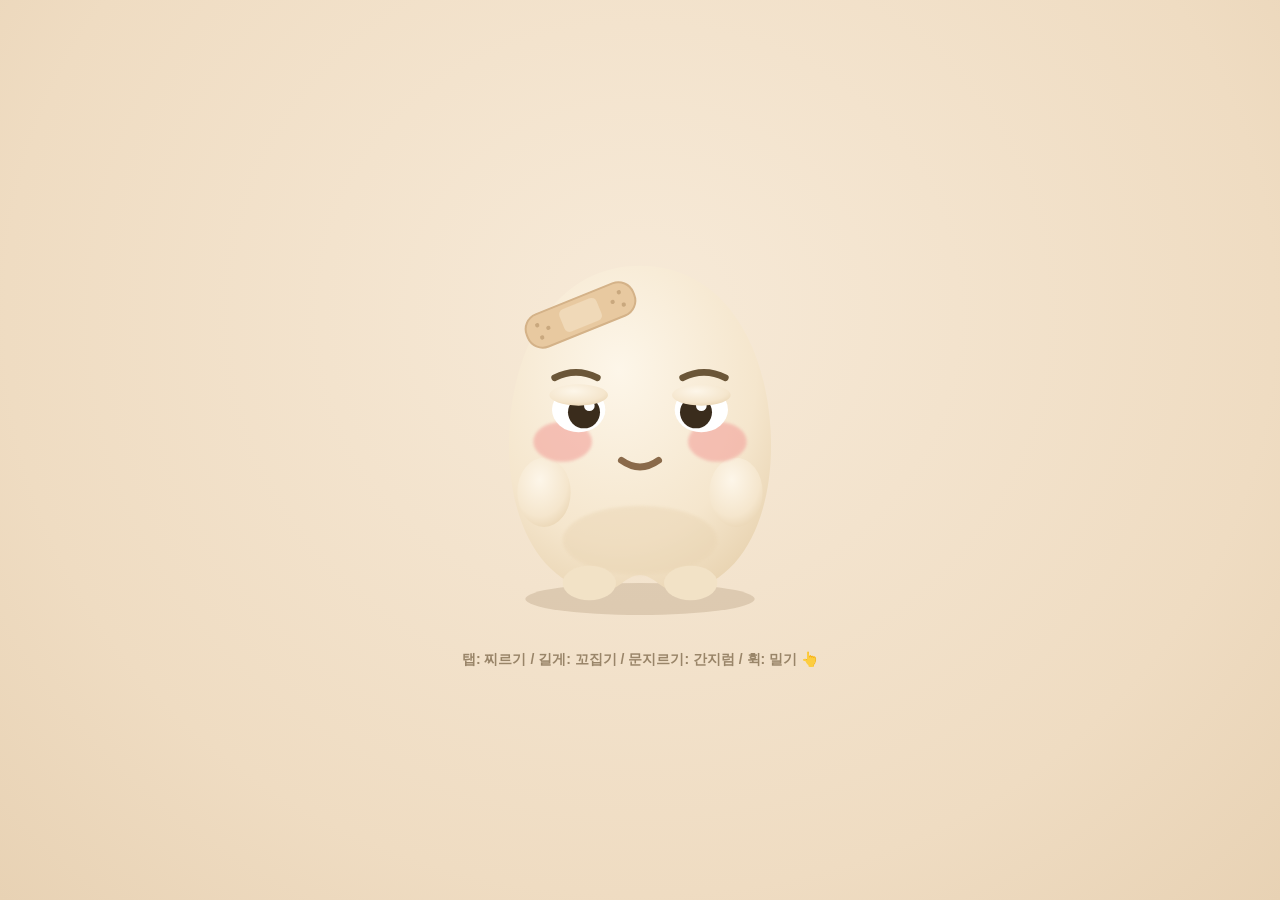
==== index.html @ 225d671f "Refactor prototype into data-driven app structure" ====
<!DOCTYPE html>
<html lang="ko">
<head>
<meta charset="UTF-8">
<meta name="viewport" content="width=device-width, initial-scale=1.0, user-scalable=no">
<title></title>
<link rel="manifest" href="manifest.json">
<link rel="stylesheet" href="css/main.css">
</head>
<body>
<div id="stage">
  <div id="speech"></div>
  <svg id="character" viewBox="0 0 300 300">
    <defs>
      <radialGradient id="fur" cx="42%" cy="32%" r="75%">
        <stop offset="0%" stop-color="#fdf6e9"/>
        <stop offset="70%" stop-color="#f5e6cd"/>
        <stop offset="100%" stop-color="#e9d4b2"/>
      </radialGradient>
      <radialGradient id="furBack" cx="50%" cy="35%" r="75%">
        <stop offset="0%" stop-color="#f8eeda"/>
        <stop offset="100%" stop-color="#e6d0ae"/>
      </radialGradient>
      <filter id="soft" x="-20%" y="-20%" width="140%" height="140%">
        <feGaussianBlur stdDeviation="1.2"/>
      </filter>
    </defs>

    <!-- 그림자 -->
    <ellipse cx="150" cy="276" rx="86" ry="12" fill="rgba(120,90,50,.18)"/>

    <!-- ===== 정면 ===== -->
    <g id="front">
      <!-- 몸 (계란형 + 처진 뱃살 라인) -->
      <path id="body" d="M150 26
        C 92 26, 56 78, 52 150
        C 49 208, 70 262, 116 270
        C 132 274, 138 258, 150 258
        C 162 258, 168 274, 184 270
        C 230 262, 251 208, 248 150
        C 244 78, 208 26, 150 26 Z" fill="url(#fur)"/>
      <!-- 뱃살 음영 -->
      <ellipse id="belly" cx="150" cy="232" rx="58" ry="26" fill="#e9d4b2" opacity=".45" filter="url(#soft)"/>

      <!-- 팔 (점 같은 뭉툭) -->
      <ellipse id="armL" cx="78"  cy="196" rx="20" ry="26" fill="url(#fur)"/>
      <ellipse id="armR" cx="222" cy="196" rx="20" ry="26" fill="url(#fur)"/>
      <!-- 발 -->
      <ellipse id="footL" cx="112" cy="264" rx="20" ry="13" fill="#f2e2c6"/>
      <ellipse id="footR" cx="188" cy="264" rx="20" ry="13" fill="#f2e2c6"/>

      <!-- 볼터치 -->
      <ellipse id="blushL" cx="92"  cy="158" r="0" rx="22" ry="15" fill="#f3a8a0" opacity=".65" filter="url(#soft)"/>
      <ellipse id="blushR" cx="208" cy="158" rx="22" ry="15" fill="#f3a8a0" opacity=".65" filter="url(#soft)"/>

      <!-- 눈썹 -->
      <path id="browL" d="M86 110 Q102 102 118 110" stroke="#6b5638" stroke-width="5" stroke-linecap="round" fill="none"/>
      <path id="browR" d="M182 110 Q198 102 214 110" stroke="#6b5638" stroke-width="5" stroke-linecap="round" fill="none"/>

      <!-- 눈 -->
      <g id="eyeLg">
        <ellipse id="eyeWL" cx="104" cy="134" rx="20" ry="17" fill="#fff"/>
        <circle  id="eyeL"  cx="108" cy="136" r="12" fill="#3a2c1c"/>
        <circle cx="112" cy="131" r="4" fill="#fff"/>
        <ellipse id="lidL" cx="104" cy="123" rx="22" ry="8" fill="url(#fur)"/>
        <ellipse id="tearL" cx="92" cy="148" rx="0" ry="0" fill="#bfe6f7" opacity=".9"/>
      </g>
      <g id="eyeRg">
        <ellipse id="eyeWR" cx="196" cy="134" rx="20" ry="17" fill="#fff"/>
        <circle  id="eyeR"  cx="192" cy="136" r="12" fill="#3a2c1c"/>
        <circle cx="196" cy="131" r="4" fill="#fff"/>
        <ellipse id="lidR" cx="196" cy="123" rx="22" ry="8" fill="url(#fur)"/>
        <ellipse id="tearR" cx="208" cy="148" rx="0" ry="0" fill="#bfe6f7" opacity=".9"/>
      </g>

      <!-- 입 (씨익) -->
      <path id="mouth" d="M136 172 Q150 182 164 172" stroke="#8a6a4a" stroke-width="5" stroke-linecap="round" fill="none"/>

      <!-- 분노 김 -->
      <g id="steam" opacity="0">
        <path d="M62 52 q-8 -10 0 -20 q8 -10 0 -18" stroke="#c9b59a" stroke-width="5" fill="none" stroke-linecap="round"/>
        <path d="M238 52 q8 -10 0 -20 q-8 -10 0 -18" stroke="#c9b59a" stroke-width="5" fill="none" stroke-linecap="round"/>
      </g>
    </g>

    <!-- ===== 등 (삐짐) ===== -->
    <g id="back" opacity="0">
      <path d="M150 26
        C 92 26, 56 78, 52 150
        C 49 208, 70 262, 116 270
        C 132 274, 138 258, 150 258
        C 162 258, 168 274, 184 270
        C 230 262, 251 208, 248 150
        C 244 78, 208 26, 150 26 Z" fill="url(#furBack)"/>
      <path d="M150 150 C 146 196, 146 226, 150 252" stroke="#dcc49e" stroke-width="4" fill="none" stroke-linecap="round" opacity=".7"/>
      <ellipse cx="112" cy="264" rx="20" ry="13" fill="#f2e2c6"/>
      <ellipse cx="188" cy="264" rx="20" ry="13" fill="#f2e2c6"/>
    </g>

    <!-- 반창고 (시그니처, 모든 상태 공통: 마지막에 그려 최상위) -->
    <g id="bandaid" transform="rotate(-22 105 62)">
      <rect x="62" y="50" width="86" height="26" rx="12" fill="#e8c9a0" stroke="#d4b288" stroke-width="1.5"/>
      <rect x="90" y="54" width="30" height="18" rx="4" fill="#f0d9b8"/>
      <g fill="#c9a87e">
        <circle cx="72" cy="58" r="1.6"/><circle cx="79" cy="63" r="1.6"/><circle cx="72" cy="68" r="1.6"/>
        <circle cx="138" cy="58" r="1.6"/><circle cx="131" cy="63" r="1.6"/><circle cx="138" cy="68" r="1.6"/>
      </g>
    </g>

    <!-- 하트 (화해/애교) -->
    <g id="hearts" opacity="0" fill="#f08a8a">
      <path d="M58 90 c-5-8-18-4-16 5 c1 6 10 11 16 15 c6-4 15-9 16-15 c2-9-11-13-16-5z"/>
      <path d="M242 78 c-4-7-15-3-13 4 c1 5 8 9 13 12 c5-3 12-7 13-12 c2-7-9-11-13-4z"/>
    </g>
  </svg>
</div>
<div id="hint">탭: 찌르기 / 길게: 꼬집기 / 문지르기: 간지럼 / 휙: 밀기 👆</div>

<script src="js/config.js"></script>
<script src="js/audio.js"></script>
<script src="js/character.js"></script>
<script src="js/statemachine.js"></script>
<script src="js/reactions.js"></script>
<script src="js/main.js"></script>
</body>
</html>
---- css/main.css ----
* { margin:0; padding:0; box-sizing:border-box; -webkit-tap-highlight-color:transparent; }
  html,body { height:100%; overflow:hidden; touch-action:manipulation; }
  body {
    background: radial-gradient(ellipse at 50% 35%, #f7ead8 0%, #efdcc2 70%, #e8d2b4 100%);
    font-family: -apple-system, 'Apple SD Gothic Neo', sans-serif;
    display:flex; flex-direction:column; align-items:center; justify-content:center;
    user-select:none; -webkit-user-select:none;
  }
  #stage { position:relative; width:min(88vw, 400px); touch-action:none; }
  #character { width:100%; cursor:pointer; transform-origin:50% 90%; touch-action:none; }
  #character.squash { animation: squash .45s; }
  #character.shake  { animation: shake .4s; }
  #character.jump   { animation: jump .55s; }
  #character.wobble { animation: wobble 1.5s; }
  #character.tremble { animation: tremble .12s infinite; }
  @keyframes tremble { 0%,100%{transform:translateX(0) rotate(0)} 50%{transform:translateX(3px) rotate(.6deg)} }
  @keyframes squash { 0%{transform:scale(1,1)} 35%{transform:scale(1.25,.72)} 70%{transform:scale(.92,1.1)} 100%{transform:scale(1,1)} }
  @keyframes shake  { 0%,100%{transform:rotate(0)} 25%{transform:rotate(-4deg)} 75%{transform:rotate(4deg)} }
  @keyframes jump   { 0%,100%{transform:translateY(0) scale(1,1)} 30%{transform:translateY(-30px) scale(.94,1.1)} 65%{transform:translateY(0) scale(1.15,.85)} }
  @keyframes wobble { 0%,100%{transform:rotate(0)} 20%{transform:rotate(-6deg)} 40%{transform:rotate(5deg)} 60%{transform:rotate(-3deg)} 80%{transform:rotate(2deg)} }
  #speech {
    position:absolute; top:-14px; left:50%; transform:translateX(-50%);
    background:#fffdf8; border:3px solid #4a3a2a; border-radius:18px;
    padding:8px 16px; font-size:19px; font-weight:800; color:#4a3a2a;
    opacity:0; transition:opacity .15s; white-space:nowrap; pointer-events:none; z-index:5;
  }
  #speech::after {
    content:''; position:absolute; bottom:-12px; left:50%; transform:translateX(-50%);
    border:8px solid transparent; border-top:10px solid #4a3a2a;
  }
  #hint { margin-top:16px; color:#8a7558; font-size:14px; font-weight:600; opacity:.85; }
  .fluff { position:absolute; pointer-events:none; font-size:16px; will-change:transform,opacity; z-index:4; }
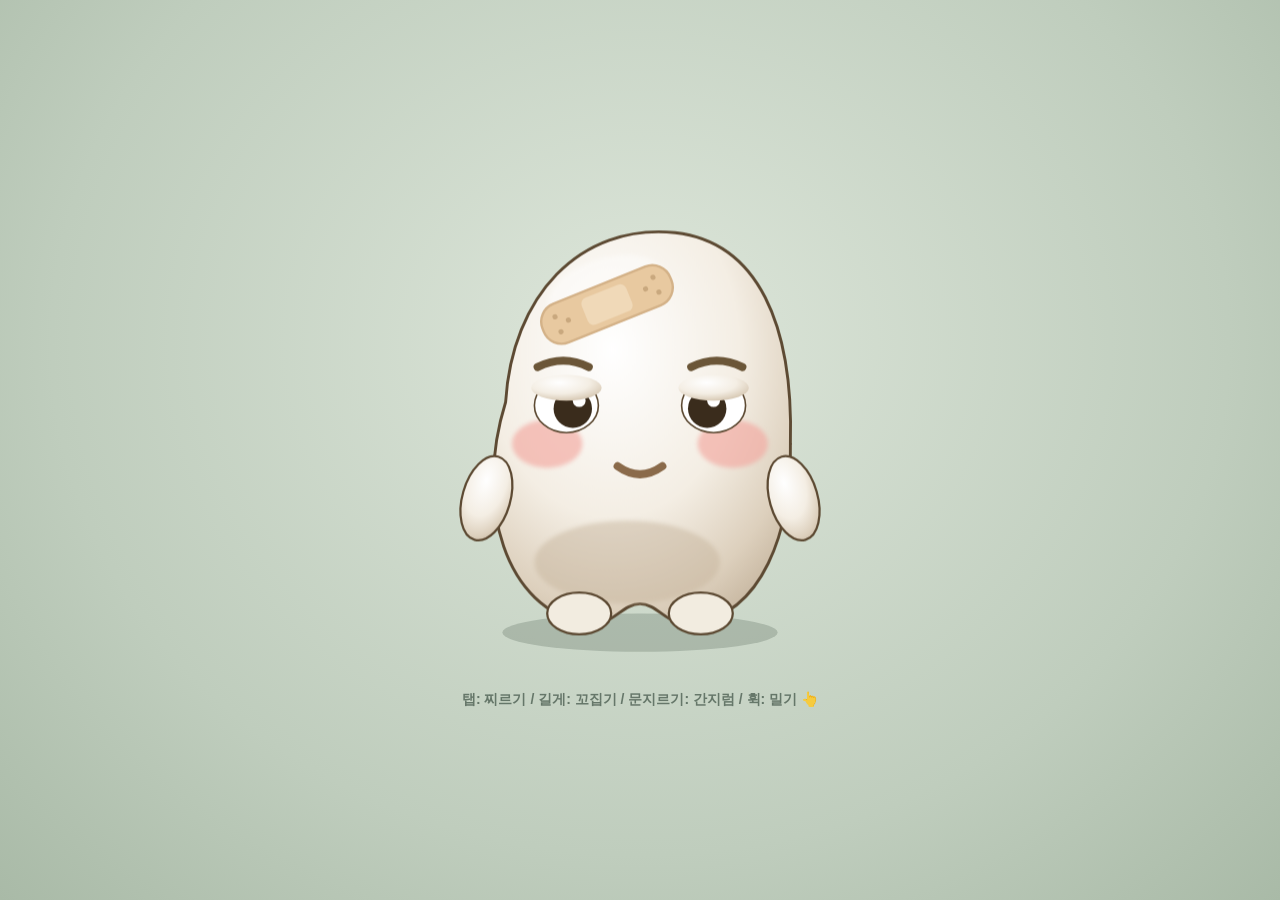
==== commit d0b2ef1a: "Sync implementation with prototype" ====
--- a/index.html
+++ b/index.html
@@ -8,46 +8,53 @@
 <link rel="stylesheet" href="css/main.css">
 </head>
 <body>
+
 <div id="stage">
   <div id="speech"></div>
   <svg id="character" viewBox="0 0 300 300">
     <defs>
-      <radialGradient id="fur" cx="42%" cy="32%" r="75%">
-        <stop offset="0%" stop-color="#fdf6e9"/>
-        <stop offset="70%" stop-color="#f5e6cd"/>
-        <stop offset="100%" stop-color="#e9d4b2"/>
+      <radialGradient id="fur" cx="40%" cy="30%" r="78%">
+        <stop offset="0%" stop-color="#ffffff"/>
+        <stop offset="55%" stop-color="#f4eee4"/>
+        <stop offset="85%" stop-color="#ddd0bd"/>
+        <stop offset="100%" stop-color="#c9b9a3"/>
       </radialGradient>
-      <radialGradient id="furBack" cx="50%" cy="35%" r="75%">
-        <stop offset="0%" stop-color="#f8eeda"/>
-        <stop offset="100%" stop-color="#e6d0ae"/>
+      <radialGradient id="furBack" cx="48%" cy="32%" r="78%">
+        <stop offset="0%" stop-color="#fbf7ef"/>
+        <stop offset="70%" stop-color="#eae0d0"/>
+        <stop offset="100%" stop-color="#cbbba5"/>
       </radialGradient>
       <filter id="soft" x="-20%" y="-20%" width="140%" height="140%">
         <feGaussianBlur stdDeviation="1.2"/>
       </filter>
     </defs>
 
-    <!-- 그림자 -->
-    <ellipse cx="150" cy="276" rx="86" ry="12" fill="rgba(120,90,50,.18)"/>
+    <!-- 그림자 (지면 고정 레이어 — 회전 안 함) -->
+    <ellipse id="shadow" cx="150" cy="276" rx="86" ry="12" fill="rgba(55,75,60,.22)"/>
+
+    <!-- 몸 리그 (모든 모션은 이 그룹에만) -->
+    <g id="rig">
 
     <!-- ===== 정면 ===== -->
     <g id="front">
       <!-- 몸 (계란형 + 처진 뱃살 라인) -->
-      <path id="body" d="M150 26
-        C 92 26, 56 78, 52 150
-        C 49 208, 70 262, 116 270
+      <path id="body" d="M172 26
+        C 112 20, 70 66, 66 132
+        C 46 196, 66 262, 116 270
         C 132 274, 138 258, 150 258
         C 162 258, 168 274, 184 270
-        C 230 262, 251 208, 248 150
-        C 244 78, 208 26, 150 26 Z" fill="url(#fur)"/>
+        C 226 264, 245 214, 244 158
+        C 246 84, 224 32, 172 26 Z" fill="url(#fur)" stroke="#5d4a33" stroke-width="1.8" stroke-linejoin="round"/>
+      <ellipse cx="132" cy="68" rx="38" ry="21" fill="#ffffff" opacity=".4" filter="url(#soft)" transform="rotate(-16 112 74)"/>
       <!-- 뱃살 음영 -->
-      <ellipse id="belly" cx="150" cy="232" rx="58" ry="26" fill="#e9d4b2" opacity=".45" filter="url(#soft)"/>
+      <ellipse id="bellyShade" cx="142" cy="232" rx="58" ry="26" fill="#c4b29a" opacity=".55" filter="url(#soft)"/>
 
-      <!-- 팔 (점 같은 뭉툭) -->
-      <ellipse id="armL" cx="78"  cy="196" rx="20" ry="26" fill="url(#fur)"/>
-      <ellipse id="armR" cx="222" cy="196" rx="20" ry="26" fill="url(#fur)"/>
+      <!-- 팔 (옆구리에서 삐져나온 뭉툭) -->
+      <ellipse id="armL" cx="54"  cy="192" rx="15" ry="27" fill="url(#fur)" stroke="#5d4a33" stroke-width="1.4" transform="rotate(16 54 192)"/>
+      <ellipse id="armR" cx="246" cy="192" rx="15" ry="27" fill="url(#fur)" stroke="#5d4a33" stroke-width="1.4" transform="rotate(-16 246 192)"/>
       <!-- 발 -->
-      <ellipse id="footL" cx="112" cy="264" rx="20" ry="13" fill="#f2e2c6"/>
-      <ellipse id="footR" cx="188" cy="264" rx="20" ry="13" fill="#f2e2c6"/>
+      <ellipse id="footL" cx="112" cy="264" rx="20" ry="13" fill="#f2ece0" stroke="#5d4a33" stroke-width="1.4"/>
+      <ellipse id="footR" cx="188" cy="264" rx="20" ry="13" fill="#f2ece0" stroke="#5d4a33" stroke-width="1.4"/>
 
       <!-- 볼터치 -->
       <ellipse id="blushL" cx="92"  cy="158" r="0" rx="22" ry="15" fill="#f3a8a0" opacity=".65" filter="url(#soft)"/>
@@ -59,14 +66,14 @@
 
       <!-- 눈 -->
       <g id="eyeLg">
-        <ellipse id="eyeWL" cx="104" cy="134" rx="20" ry="17" fill="#fff"/>
+        <ellipse id="eyeWL" cx="104" cy="134" rx="20" ry="17" fill="#fff" stroke="#5d4a33" stroke-width="1"/>
         <circle  id="eyeL"  cx="108" cy="136" r="12" fill="#3a2c1c"/>
         <circle cx="112" cy="131" r="4" fill="#fff"/>
         <ellipse id="lidL" cx="104" cy="123" rx="22" ry="8" fill="url(#fur)"/>
         <ellipse id="tearL" cx="92" cy="148" rx="0" ry="0" fill="#bfe6f7" opacity=".9"/>
       </g>
       <g id="eyeRg">
-        <ellipse id="eyeWR" cx="196" cy="134" rx="20" ry="17" fill="#fff"/>
+        <ellipse id="eyeWR" cx="196" cy="134" rx="20" ry="17" fill="#fff" stroke="#5d4a33" stroke-width="1"/>
         <circle  id="eyeR"  cx="192" cy="136" r="12" fill="#3a2c1c"/>
         <circle cx="196" cy="131" r="4" fill="#fff"/>
         <ellipse id="lidR" cx="196" cy="123" rx="22" ry="8" fill="url(#fur)"/>
@@ -85,20 +92,23 @@
 
     <!-- ===== 등 (삐짐) ===== -->
     <g id="back" opacity="0">
-      <path d="M150 26
-        C 92 26, 56 78, 52 150
-        C 49 208, 70 262, 116 270
+      <path d="M172 26
+        C 112 20, 70 66, 66 132
+        C 46 196, 66 262, 116 270
         C 132 274, 138 258, 150 258
         C 162 258, 168 274, 184 270
-        C 230 262, 251 208, 248 150
-        C 244 78, 208 26, 150 26 Z" fill="url(#furBack)"/>
-      <path d="M150 150 C 146 196, 146 226, 150 252" stroke="#dcc49e" stroke-width="4" fill="none" stroke-linecap="round" opacity=".7"/>
-      <ellipse cx="112" cy="264" rx="20" ry="13" fill="#f2e2c6"/>
-      <ellipse cx="188" cy="264" rx="20" ry="13" fill="#f2e2c6"/>
+        C 226 264, 245 214, 244 158
+        C 246 84, 224 32, 172 26 Z" fill="url(#furBack)" stroke="#5d4a33" stroke-width="1.8" stroke-linejoin="round"/>
+      <path d="M150 150 C 146 196, 146 226, 150 252" stroke="#d6c9b6" stroke-width="4" fill="none" stroke-linecap="round" opacity=".7"/>
+      <!-- 엉덩이 반점 (양쪽, 발그레) -->
+      <ellipse cx="114" cy="224" rx="24" ry="16" fill="#f2a3a0" opacity=".42" filter="url(#soft)" transform="rotate(14 114 224)"/>
+      <ellipse cx="186" cy="224" rx="24" ry="16" fill="#f2a3a0" opacity=".42" filter="url(#soft)" transform="rotate(-14 186 224)"/>
+      <ellipse cx="112" cy="264" rx="20" ry="13" fill="#f2ece0" stroke="#5d4a33" stroke-width="1.4"/>
+      <ellipse cx="188" cy="264" rx="20" ry="13" fill="#f2ece0" stroke="#5d4a33" stroke-width="1.4"/>
     </g>
 
     <!-- 반창고 (시그니처, 모든 상태 공통: 마지막에 그려 최상위) -->
-    <g id="bandaid" transform="rotate(-22 105 62)">
+    <g id="bandaid" transform="translate(24,8) rotate(-22 105 62)">
       <rect x="62" y="50" width="86" height="26" rx="12" fill="#e8c9a0" stroke="#d4b288" stroke-width="1.5"/>
       <rect x="90" y="54" width="30" height="18" rx="4" fill="#f0d9b8"/>
       <g fill="#c9a87e">
@@ -112,6 +122,7 @@
       <path d="M58 90 c-5-8-18-4-16 5 c1 6 10 11 16 15 c6-4 15-9 16-15 c2-9-11-13-16-5z"/>
       <path d="M242 78 c-4-7-15-3-13 4 c1 5 8 9 13 12 c5-3 12-7 13-12 c2-7-9-11-13-4z"/>
     </g>
+    </g><!-- /rig -->
   </svg>
 </div>
 <div id="hint">탭: 찌르기 / 길게: 꼬집기 / 문지르기: 간지럼 / 휙: 밀기 👆</div>
--- a/css/main.css
+++ b/css/main.css
@@ -1,23 +1,23 @@
-
   * { margin:0; padding:0; box-sizing:border-box; -webkit-tap-highlight-color:transparent; }
   html,body { height:100%; overflow:hidden; touch-action:manipulation; }
   body {
-    background: radial-gradient(ellipse at 50% 35%, #f7ead8 0%, #efdcc2 70%, #e8d2b4 100%);
+    background: radial-gradient(ellipse at 50% 38%, #dde6da 0%, #bfcdbd 65%, #a9baa7 100%);
     font-family: -apple-system, 'Apple SD Gothic Neo', sans-serif;
     display:flex; flex-direction:column; align-items:center; justify-content:center;
     user-select:none; -webkit-user-select:none;
   }
-  #stage { position:relative; width:min(88vw, 400px); touch-action:none; }
-  #character { width:100%; cursor:pointer; transform-origin:50% 90%; touch-action:none; }
-  #character.squash { animation: squash .45s; }
-  #character.shake  { animation: shake .4s; }
-  #character.jump   { animation: jump .55s; }
-  #character.wobble { animation: wobble 1.5s; }
-  #character.tremble { animation: tremble .12s infinite; }
+  #stage { position:relative; width:min(88vw, 480px); touch-action:none; }
+  #character { width:100%; cursor:pointer; touch-action:none; }
+  #rig { transform-box: view-box; transform-origin: 50% 90%; will-change: transform; }
+  #character.squash #rig { animation: squash .45s; }
+  #character.shake  #rig { animation: shake .4s; }
+  #character.jump   #rig { animation: jump .55s; }
+  #character.wobble #rig { animation: wobble 1.5s; }
+  #character.tremble #rig { animation: tremble .12s infinite; }
   @keyframes tremble { 0%,100%{transform:translateX(0) rotate(0)} 50%{transform:translateX(3px) rotate(.6deg)} }
-  @keyframes squash { 0%{transform:scale(1,1)} 35%{transform:scale(1.25,.72)} 70%{transform:scale(.92,1.1)} 100%{transform:scale(1,1)} }
-  @keyframes shake  { 0%,100%{transform:rotate(0)} 25%{transform:rotate(-4deg)} 75%{transform:rotate(4deg)} }
-  @keyframes jump   { 0%,100%{transform:translateY(0) scale(1,1)} 30%{transform:translateY(-30px) scale(.94,1.1)} 65%{transform:translateY(0) scale(1.15,.85)} }
+  @keyframes squash { 0%{transform:scale(1,1)} 18%{transform:scale(1.28,.68)} 55%{transform:scale(.93,1.09)} 78%{transform:scale(1.04,.97)} 100%{transform:scale(1,1)} }
+  @keyframes shake  { 0%,100%{transform:rotate(0)} 15%{transform:rotate(-4.5deg)} 55%{transform:rotate(3.5deg)} 80%{transform:rotate(-1.5deg)} }
+  @keyframes jump   { 0%,100%{transform:translateY(0) scale(1,1)} 22%{transform:translateY(-34px) scale(.94,1.08)} 58%{transform:translateY(0) scale(1.16,.84)} 80%{transform:translateY(-6px) scale(.98,1.02)} }
   @keyframes wobble { 0%,100%{transform:rotate(0)} 20%{transform:rotate(-6deg)} 40%{transform:rotate(5deg)} 60%{transform:rotate(-3deg)} 80%{transform:rotate(2deg)} }
   #speech {
     position:absolute; top:-14px; left:50%; transform:translateX(-50%);
@@ -29,5 +29,5 @@
     content:''; position:absolute; bottom:-12px; left:50%; transform:translateX(-50%);
     border:8px solid transparent; border-top:10px solid #4a3a2a;
   }
-  #hint { margin-top:16px; color:#8a7558; font-size:14px; font-weight:600; opacity:.85; }
+  #hint { margin-top:16px; color:#55675a; font-size:14px; font-weight:600; opacity:.85; }
   .fluff { position:absolute; pointer-events:none; font-size:16px; will-change:transform,opacity; z-index:4; }
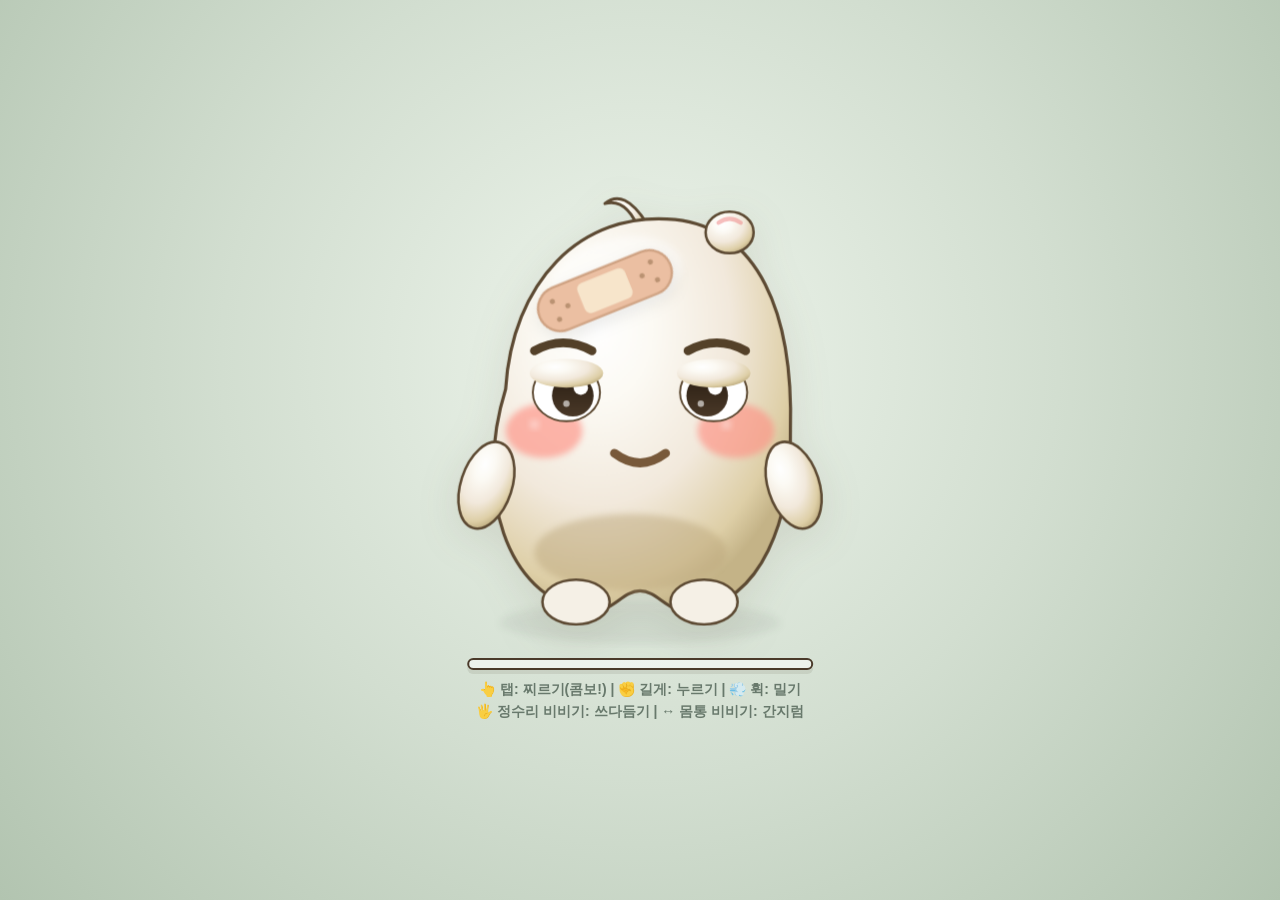
==== commit be104057: "Resync PR-1C with updated prototype" ====
--- a/index.html
+++ b/index.html
@@ -8,130 +8,42 @@
 <link rel="stylesheet" href="css/main.css">
 </head>
 <body>
-
 <div id="stage">
   <div id="speech"></div>
+  <div id="meter" aria-label="빡침 게이지"><span id="meterFill"></span></div>
   <svg id="character" viewBox="0 0 300 300">
     <defs>
-      <radialGradient id="fur" cx="40%" cy="30%" r="78%">
-        <stop offset="0%" stop-color="#ffffff"/>
-        <stop offset="55%" stop-color="#f4eee4"/>
-        <stop offset="85%" stop-color="#ddd0bd"/>
-        <stop offset="100%" stop-color="#c9b9a3"/>
-      </radialGradient>
-      <radialGradient id="furBack" cx="48%" cy="32%" r="78%">
-        <stop offset="0%" stop-color="#fbf7ef"/>
-        <stop offset="70%" stop-color="#eae0d0"/>
-        <stop offset="100%" stop-color="#cbbba5"/>
-      </radialGradient>
-      <filter id="soft" x="-20%" y="-20%" width="140%" height="140%">
-        <feGaussianBlur stdDeviation="1.2"/>
-      </filter>
+      <radialGradient id="fur" cx="35%" cy="28%" r="75%"><stop offset="0%" stop-color="#ffffff"/><stop offset="25%" stop-color="#fcfaf4"/><stop offset="60%" stop-color="#f2e9dc"/><stop offset="88%" stop-color="#decfa7"/><stop offset="100%" stop-color="#c4b387"/></radialGradient>
+      <radialGradient id="furBack" cx="50%" cy="30%" r="75%"><stop offset="0%" stop-color="#faf6ee"/><stop offset="65%" stop-color="#e8dcbf"/><stop offset="100%" stop-color="#bead83"/></radialGradient>
+      <linearGradient id="pupilGrad" x1="0" y1="0" x2="0" y2="1"><stop offset="0%" stop-color="#2b1f14"/><stop offset="100%" stop-color="#4a3928"/></linearGradient>
+      <filter id="soft" x="-30%" y="-30%" width="160%" height="160%"><feGaussianBlur stdDeviation="2"/></filter>
+      <filter id="shadowBlur"><feGaussianBlur stdDeviation="3"/></filter>
     </defs>
-
-    <!-- 그림자 (지면 고정 레이어 — 회전 안 함) -->
-    <ellipse id="shadow" cx="150" cy="276" rx="86" ry="12" fill="rgba(55,75,60,.22)"/>
-
-    <!-- 몸 리그 (모든 모션은 이 그룹에만) -->
-    <g id="rig">
-
-    <!-- ===== 정면 ===== -->
-    <g id="front">
-      <!-- 몸 (계란형 + 처진 뱃살 라인) -->
-      <path id="body" d="M172 26
-        C 112 20, 70 66, 66 132
-        C 46 196, 66 262, 116 270
-        C 132 274, 138 258, 150 258
-        C 162 258, 168 274, 184 270
-        C 226 264, 245 214, 244 158
-        C 246 84, 224 32, 172 26 Z" fill="url(#fur)" stroke="#5d4a33" stroke-width="1.8" stroke-linejoin="round"/>
-      <ellipse cx="132" cy="68" rx="38" ry="21" fill="#ffffff" opacity=".4" filter="url(#soft)" transform="rotate(-16 112 74)"/>
-      <!-- 뱃살 음영 -->
-      <ellipse id="bellyShade" cx="142" cy="232" rx="58" ry="26" fill="#c4b29a" opacity=".55" filter="url(#soft)"/>
-
-      <!-- 팔 (옆구리에서 삐져나온 뭉툭) -->
-      <ellipse id="armL" cx="54"  cy="192" rx="15" ry="27" fill="url(#fur)" stroke="#5d4a33" stroke-width="1.4" transform="rotate(16 54 192)"/>
-      <ellipse id="armR" cx="246" cy="192" rx="15" ry="27" fill="url(#fur)" stroke="#5d4a33" stroke-width="1.4" transform="rotate(-16 246 192)"/>
-      <!-- 발 -->
-      <ellipse id="footL" cx="112" cy="264" rx="20" ry="13" fill="#f2ece0" stroke="#5d4a33" stroke-width="1.4"/>
-      <ellipse id="footR" cx="188" cy="264" rx="20" ry="13" fill="#f2ece0" stroke="#5d4a33" stroke-width="1.4"/>
-
-      <!-- 볼터치 -->
-      <ellipse id="blushL" cx="92"  cy="158" r="0" rx="22" ry="15" fill="#f3a8a0" opacity=".65" filter="url(#soft)"/>
-      <ellipse id="blushR" cx="208" cy="158" rx="22" ry="15" fill="#f3a8a0" opacity=".65" filter="url(#soft)"/>
-
-      <!-- 눈썹 -->
-      <path id="browL" d="M86 110 Q102 102 118 110" stroke="#6b5638" stroke-width="5" stroke-linecap="round" fill="none"/>
-      <path id="browR" d="M182 110 Q198 102 214 110" stroke="#6b5638" stroke-width="5" stroke-linecap="round" fill="none"/>
-
-      <!-- 눈 -->
-      <g id="eyeLg">
-        <ellipse id="eyeWL" cx="104" cy="134" rx="20" ry="17" fill="#fff" stroke="#5d4a33" stroke-width="1"/>
-        <circle  id="eyeL"  cx="108" cy="136" r="12" fill="#3a2c1c"/>
-        <circle cx="112" cy="131" r="4" fill="#fff"/>
-        <ellipse id="lidL" cx="104" cy="123" rx="22" ry="8" fill="url(#fur)"/>
-        <ellipse id="tearL" cx="92" cy="148" rx="0" ry="0" fill="#bfe6f7" opacity=".9"/>
-      </g>
-      <g id="eyeRg">
-        <ellipse id="eyeWR" cx="196" cy="134" rx="20" ry="17" fill="#fff" stroke="#5d4a33" stroke-width="1"/>
-        <circle  id="eyeR"  cx="192" cy="136" r="12" fill="#3a2c1c"/>
-        <circle cx="196" cy="131" r="4" fill="#fff"/>
-        <ellipse id="lidR" cx="196" cy="123" rx="22" ry="8" fill="url(#fur)"/>
-        <ellipse id="tearR" cx="208" cy="148" rx="0" ry="0" fill="#bfe6f7" opacity=".9"/>
-      </g>
-
-      <!-- 입 (씨익) -->
-      <path id="mouth" d="M136 172 Q150 182 164 172" stroke="#8a6a4a" stroke-width="5" stroke-linecap="round" fill="none"/>
-
-      <!-- 분노 김 -->
-      <g id="steam" opacity="0">
-        <path d="M62 52 q-8 -10 0 -20 q8 -10 0 -18" stroke="#c9b59a" stroke-width="5" fill="none" stroke-linecap="round"/>
-        <path d="M238 52 q8 -10 0 -20 q-8 -10 0 -18" stroke="#c9b59a" stroke-width="5" fill="none" stroke-linecap="round"/>
-      </g>
+    <ellipse id="shadow" cx="150" cy="278" rx="88" ry="13" fill="rgba(43,59,47,.26)" filter="url(#shadowBlur)" style="transition: all 0.15s ease-out; transform-origin: 150px 278px;"/>
+    <g id="rig"><g id="front">
+      <path id="hair" d="M150 34 Q142 12 128 16 Q140 6 154 28" fill="url(#fur)" stroke="#5d4a33" stroke-width="1.8" stroke-linejoin="round" style="transform-origin: 150px 34px; transition: transform 0.1s;"/>
+      <path id="body" d="M172 26 C 112 20, 70 66, 66 132 C 46 196, 66 262, 116 270 C 132 274, 138 258, 150 258 C 162 258, 168 274, 184 270 C 226 264, 245 214, 244 158 C 246 84, 224 32, 172 26 Z" fill="url(#fur)" stroke="#5d4a33" stroke-width="2" stroke-linejoin="round"/>
+      <g id="bump"><ellipse cx="206" cy="34" rx="15" ry="13" fill="url(#fur)" stroke="#5d4a33" stroke-width="1.6"/><ellipse cx="202" cy="30" rx="5" ry="3.5" fill="#ffffff" opacity=".5" filter="url(#soft)"/><path d="M199 28 Q206 23 213 28" stroke="#e88" stroke-width="2.5" fill="none" stroke-linecap="round" opacity=".55"/></g>
+      <ellipse cx="135" cy="62" rx="42" ry="24" fill="#ffffff" opacity=".45" filter="url(#soft)" transform="rotate(-14 135 62)"/>
+      <ellipse id="belly" cx="144" cy="224" rx="62" ry="46" fill="transparent"/>
+      <ellipse id="bellyShade" cx="144" cy="234" rx="60" ry="24" fill="#baa478" opacity=".45" filter="url(#soft)"/>
+      <ellipse id="armL" cx="54" cy="192" rx="16" ry="28" fill="url(#fur)" stroke="#5d4a33" stroke-width="1.6" transform="rotate(18 54 192)"/><ellipse id="armR" cx="246" cy="192" rx="16" ry="28" fill="url(#fur)" stroke="#5d4a33" stroke-width="1.6" transform="rotate(-18 246 192)"/>
+      <ellipse id="footL" cx="110" cy="265" rx="21" ry="14" fill="#f5f0e6" stroke="#5d4a33" stroke-width="1.6"/><ellipse id="footR" cx="190" cy="265" rx="21" ry="14" fill="#f5f0e6" stroke="#5d4a33" stroke-width="1.6"/>
+      <g id="blush"><ellipse id="blushL" cx="90" cy="158" rx="24" ry="17" fill="#ff9285" opacity=".65" filter="url(#soft)"/><ellipse id="blushR" cx="210" cy="158" rx="24" ry="17" fill="#ff9285" opacity=".65" filter="url(#soft)"/><circle cx="84" cy="154" r="3" fill="#fff" opacity=".4" filter="url(#soft)"/><circle cx="204" cy="154" r="3" fill="#fff" opacity=".4" filter="url(#soft)"/></g>
+      <g id="brow"><path id="browL" d="M84 108 Q102 98 120 108" stroke="#544129" stroke-width="5.5" stroke-linecap="round" fill="none"/><path id="browR" d="M180 108 Q198 98 216 108" stroke="#544129" stroke-width="5.5" stroke-linecap="round" fill="none"/></g>
+      <g id="eyeLg"><ellipse id="eyeWL" cx="104" cy="134" rx="21" ry="18" fill="#fff" stroke="#5d4a33" stroke-width="1.2"/><g id="pupilLg"><circle id="eyeL" cx="108" cy="136" r="13" fill="url(#pupilGrad)"/><circle cx="113" cy="131" r="4.5" fill="#fff"/><circle cx="104" cy="141" r="2" fill="#fff" opacity=".6"/></g><ellipse id="lidL" cx="104" cy="122" rx="23" ry="9" fill="url(#fur)"/><ellipse id="tearL" cx="92" cy="148" rx="0" ry="0" fill="#a6e3ff" opacity=".95"/></g>
+      <g id="eyeRg"><ellipse id="eyeWR" cx="196" cy="134" rx="21" ry="18" fill="#fff" stroke="#5d4a33" stroke-width="1.2"/><g id="pupilRg"><circle id="eyeR" cx="192" cy="136" r="13" fill="url(#pupilGrad)"/><circle cx="197" cy="131" r="4.5" fill="#fff"/><circle cx="188" cy="141" r="2" fill="#fff" opacity=".6"/></g><ellipse id="lidR" cx="196" cy="122" rx="23" ry="9" fill="url(#fur)"/><ellipse id="tearR" cx="208" cy="148" rx="0" ry="0" fill="#a6e3ff" opacity=".95"/></g>
+      <g id="eyelid"></g><path id="mouth" d="M134 172 Q150 184 166 172" stroke="#78593a" stroke-width="5.5" stroke-linecap="round" fill="none"/>
+      <g id="steam" opacity="0"><path d="M58 48 q-8 -12 0 -24 q8 -12 0 -20" stroke="#d5c0a3" stroke-width="5" fill="none" stroke-linecap="round"/><path d="M242 48 q8 -12 0 -24 q-8 -12 0 -20" stroke="#d5c0a3" stroke-width="5" fill="none" stroke-linecap="round"/></g>
+    </g><g id="back" opacity="0">
+      <path d="M172 26 C 112 20, 70 66, 66 132 C 46 196, 66 262, 116 270 C 132 274, 138 258, 150 258 C 162 258, 168 274, 184 270 C 226 264, 245 214, 244 158 C 246 84, 224 32, 172 26 Z" fill="url(#furBack)" stroke="#5d4a33" stroke-width="2" stroke-linejoin="round"/>
+      <path d="M150 140 C 145 190, 145 224, 150 252" stroke="#ccbea6" stroke-width="4.5" fill="none" stroke-linecap="round" opacity=".8"/><ellipse cx="112" cy="224" rx="26" ry="18" fill="#ff9b94" opacity=".45" filter="url(#soft)" transform="rotate(14 112 224)"/><ellipse cx="188" cy="224" rx="26" ry="18" fill="#ff9b94" opacity=".45" filter="url(#soft)" transform="rotate(-14 188 224)"/><ellipse cx="110" cy="265" rx="21" ry="14" fill="#f5f0e6" stroke="#5d4a33" stroke-width="1.6"/><ellipse cx="190" cy="265" rx="21" ry="14" fill="#f5f0e6" stroke="#5d4a33" stroke-width="1.6"/>
     </g>
-
-    <!-- ===== 등 (삐짐) ===== -->
-    <g id="back" opacity="0">
-      <path d="M172 26
-        C 112 20, 70 66, 66 132
-        C 46 196, 66 262, 116 270
-        C 132 274, 138 258, 150 258
-        C 162 258, 168 274, 184 270
-        C 226 264, 245 214, 244 158
-        C 246 84, 224 32, 172 26 Z" fill="url(#furBack)" stroke="#5d4a33" stroke-width="1.8" stroke-linejoin="round"/>
-      <path d="M150 150 C 146 196, 146 226, 150 252" stroke="#d6c9b6" stroke-width="4" fill="none" stroke-linecap="round" opacity=".7"/>
-      <!-- 엉덩이 반점 (양쪽, 발그레) -->
-      <ellipse cx="114" cy="224" rx="24" ry="16" fill="#f2a3a0" opacity=".42" filter="url(#soft)" transform="rotate(14 114 224)"/>
-      <ellipse cx="186" cy="224" rx="24" ry="16" fill="#f2a3a0" opacity=".42" filter="url(#soft)" transform="rotate(-14 186 224)"/>
-      <ellipse cx="112" cy="264" rx="20" ry="13" fill="#f2ece0" stroke="#5d4a33" stroke-width="1.4"/>
-      <ellipse cx="188" cy="264" rx="20" ry="13" fill="#f2ece0" stroke="#5d4a33" stroke-width="1.4"/>
-    </g>
-
-    <!-- 반창고 (시그니처, 모든 상태 공통: 마지막에 그려 최상위) -->
-    <g id="bandaid" transform="translate(24,8) rotate(-22 105 62)">
-      <rect x="62" y="50" width="86" height="26" rx="12" fill="#e8c9a0" stroke="#d4b288" stroke-width="1.5"/>
-      <rect x="90" y="54" width="30" height="18" rx="4" fill="#f0d9b8"/>
-      <g fill="#c9a87e">
-        <circle cx="72" cy="58" r="1.6"/><circle cx="79" cy="63" r="1.6"/><circle cx="72" cy="68" r="1.6"/>
-        <circle cx="138" cy="58" r="1.6"/><circle cx="131" cy="63" r="1.6"/><circle cx="138" cy="68" r="1.6"/>
-      </g>
-    </g>
-
-    <!-- 하트 (화해/애교) -->
-    <g id="hearts" opacity="0" fill="#f08a8a">
-      <path d="M58 90 c-5-8-18-4-16 5 c1 6 10 11 16 15 c6-4 15-9 16-15 c2-9-11-13-16-5z"/>
-      <path d="M242 78 c-4-7-15-3-13 4 c1 5 8 9 13 12 c5-3 12-7 13-12 c2-7-9-11-13-4z"/>
-    </g>
-    </g><!-- /rig -->
+    <g id="bandaid" transform="translate(24,8) rotate(-22 105 62)" filter="drop-shadow(0 4px 5px rgba(0,0,0,0.08))"><rect x="60" y="48" width="88" height="28" rx="14" fill="#ebbfa2" stroke="#cfa282" stroke-width="1.5"/><rect x="88" y="52" width="32" height="20" rx="4" fill="#f7e5cb"/><g fill="#ba9272"><circle cx="71" cy="56" r="1.6"/><circle cx="79" cy="62" r="1.6"/><circle cx="71" cy="68" r="1.6"/><circle cx="137" cy="56" r="1.6"/><circle cx="129" cy="62" r="1.6"/><circle cx="137" cy="68" r="1.6"/></g></g>
+    <g id="hearts" opacity="0" fill="#ff7373"><path d="M58 90 c-5-8-18-4-16 5 c1 6 10 11 16 15 c6-4 15-9 16-15 c2-9-11-13-16-5z"/><path d="M242 78 c-4-7-15-3-13 4 c1 5 8 9 13 12 c5-3 12-7 13-12 c2-7-9-11-13-4z"/></g></g>
   </svg>
 </div>
-<div id="hint">탭: 찌르기 / 길게: 꼬집기 / 문지르기: 간지럼 / 휙: 밀기 👆</div>
-
-<script src="js/config.js"></script>
-<script src="js/audio.js"></script>
-<script src="js/character.js"></script>
-<script src="js/statemachine.js"></script>
-<script src="js/reactions.js"></script>
-<script src="js/main.js"></script>
+<div id="hint">👆 탭: 찌르기(콤보!) | ✊ 길게: 누르기 | 💨 휙: 밀기<br>🖐️ 정수리 비비기: 쓰다듬기 | ↔️ 몸통 비비기: 간지럼</div>
+<script src="js/config.js"></script><script src="js/audio.js"></script><script src="js/character.js"></script><script src="js/statemachine.js"></script><script src="js/reactions.js"></script><script src="js/main.js"></script>
 </body>
 </html>
--- a/css/main.css
+++ b/css/main.css
@@ -1,33 +1,33 @@
-  * { margin:0; padding:0; box-sizing:border-box; -webkit-tap-highlight-color:transparent; }
-  html,body { height:100%; overflow:hidden; touch-action:manipulation; }
-  body {
-    background: radial-gradient(ellipse at 50% 38%, #dde6da 0%, #bfcdbd 65%, #a9baa7 100%);
-    font-family: -apple-system, 'Apple SD Gothic Neo', sans-serif;
-    display:flex; flex-direction:column; align-items:center; justify-content:center;
-    user-select:none; -webkit-user-select:none;
-  }
-  #stage { position:relative; width:min(88vw, 480px); touch-action:none; }
-  #character { width:100%; cursor:pointer; touch-action:none; }
-  #rig { transform-box: view-box; transform-origin: 50% 90%; will-change: transform; }
-  #character.squash #rig { animation: squash .45s; }
-  #character.shake  #rig { animation: shake .4s; }
-  #character.jump   #rig { animation: jump .55s; }
-  #character.wobble #rig { animation: wobble 1.5s; }
-  #character.tremble #rig { animation: tremble .12s infinite; }
-  @keyframes tremble { 0%,100%{transform:translateX(0) rotate(0)} 50%{transform:translateX(3px) rotate(.6deg)} }
-  @keyframes squash { 0%{transform:scale(1,1)} 18%{transform:scale(1.28,.68)} 55%{transform:scale(.93,1.09)} 78%{transform:scale(1.04,.97)} 100%{transform:scale(1,1)} }
-  @keyframes shake  { 0%,100%{transform:rotate(0)} 15%{transform:rotate(-4.5deg)} 55%{transform:rotate(3.5deg)} 80%{transform:rotate(-1.5deg)} }
-  @keyframes jump   { 0%,100%{transform:translateY(0) scale(1,1)} 22%{transform:translateY(-34px) scale(.94,1.08)} 58%{transform:translateY(0) scale(1.16,.84)} 80%{transform:translateY(-6px) scale(.98,1.02)} }
-  @keyframes wobble { 0%,100%{transform:rotate(0)} 20%{transform:rotate(-6deg)} 40%{transform:rotate(5deg)} 60%{transform:rotate(-3deg)} 80%{transform:rotate(2deg)} }
-  #speech {
-    position:absolute; top:-14px; left:50%; transform:translateX(-50%);
-    background:#fffdf8; border:3px solid #4a3a2a; border-radius:18px;
-    padding:8px 16px; font-size:19px; font-weight:800; color:#4a3a2a;
-    opacity:0; transition:opacity .15s; white-space:nowrap; pointer-events:none; z-index:5;
-  }
-  #speech::after {
-    content:''; position:absolute; bottom:-12px; left:50%; transform:translateX(-50%);
-    border:8px solid transparent; border-top:10px solid #4a3a2a;
-  }
-  #hint { margin-top:16px; color:#55675a; font-size:14px; font-weight:600; opacity:.85; }
-  .fluff { position:absolute; pointer-events:none; font-size:16px; will-change:transform,opacity; z-index:4; }
+* { margin:0; padding:0; box-sizing:border-box; -webkit-tap-highlight-color:transparent; }
+html,body { height:100%; overflow:hidden; touch-action:manipulation; overscroll-behavior:none; }
+body {
+  background: radial-gradient(circle at 50% 40%, #eef5ec 0%, #d2ded0 50%, #b2c4b0 100%);
+  font-family: -apple-system, 'Apple SD Gothic Neo', sans-serif;
+  display:flex; flex-direction:column; align-items:center; justify-content:center;
+  user-select:none; -webkit-user-select:none;
+}
+#stage { position:relative; width:min(88vw, 480px); touch-action:none; }
+#character { width:100%; cursor:pointer; touch-action:none; filter: drop-shadow(0 10px 20px rgba(93,74,51,0.12)); }
+#rig { transform-box: view-box; transform-origin: 50% 90%; will-change: transform; transition: transform .1s ease-out; }
+#character.squash #rig { animation: squash .45s; }
+#character.shake  #rig { animation: shake .4s; }
+#character.jump   #rig { animation: jump .55s; }
+#character.wobble #rig { animation: wobble 1.5s; }
+#character.tremble #rig { animation: tremble .1s infinite; }
+@keyframes tremble { 0%,100%{transform:translateX(0) rotate(0)} 50%{transform:translateX(3px) rotate(.6deg)} }
+@keyframes squash { 0%{transform:scale(1,1)} 18%{transform:scale(1.26,.72)} 55%{transform:scale(.94,1.08)} 78%{transform:scale(1.03,.98)} 100%{transform:scale(1,1)} }
+@keyframes shake  { 0%,100%{transform:rotate(0)} 15%{transform:rotate(-4.5deg)} 55%{transform:rotate(3.5deg)} 80%{transform:rotate(-1.5deg)} }
+@keyframes jump   { 0%,100%{transform:translateY(0) scale(1,1)} 22%{transform:translateY(-42px) scale(.92,1.12)} 58%{transform:translateY(0) scale(1.16,.84)} 80%{transform:translateY(-6px) scale(.99,1.01)} }
+@keyframes wobble { 0%,100%{transform:rotate(0)} 20%{transform:rotate(-6deg)} 40%{transform:rotate(5deg)} 60%{transform:rotate(-3deg)} 80%{transform:rotate(2deg)} }
+#meter { position:absolute; left:50%; bottom:-8px; transform:translateX(-50%); width:72%; height:12px; border:2px solid #4a3a2a; border-radius:999px; background:rgba(255,255,255,.55); overflow:hidden; z-index:3; box-shadow:0 4px 0 rgba(74,58,42,.10); }
+#meterFill { display:block; width:0%; height:100%; background:linear-gradient(90deg,#8fcf9b,#ffd36e,#ee7b6d); transition:width .18s ease-out; }
+#speech {
+  position:absolute; top:-25px; left:50%; transform:translateX(-50%);
+  background: linear-gradient(135deg, #ffffff 0%, #fffdf4 100%); border:3px solid #4a3a2a; border-radius:20px;
+  padding:10px 20px; font-size:19px; font-weight:800; color:#4a3a2a;
+  opacity:0; transition:opacity .15s, transform .15s; white-space:nowrap; pointer-events:none; z-index:5;
+  box-shadow: 0 8px 0 rgba(74,58,42,0.12), 0 15px 20px rgba(0,0,0,0.05);
+}
+#speech::after { content:''; position:absolute; bottom:-12px; left:50%; transform:translateX(-50%); border:8px solid transparent; border-top:10px solid #4a3a2a; }
+#hint { margin-top:16px; color:#55675a; font-size:14px; font-weight:600; opacity:.85; text-align:center; line-height:1.6; }
+.fluff { position:absolute; pointer-events:none; font-size:22px; will-change:transform,opacity; z-index:4; }
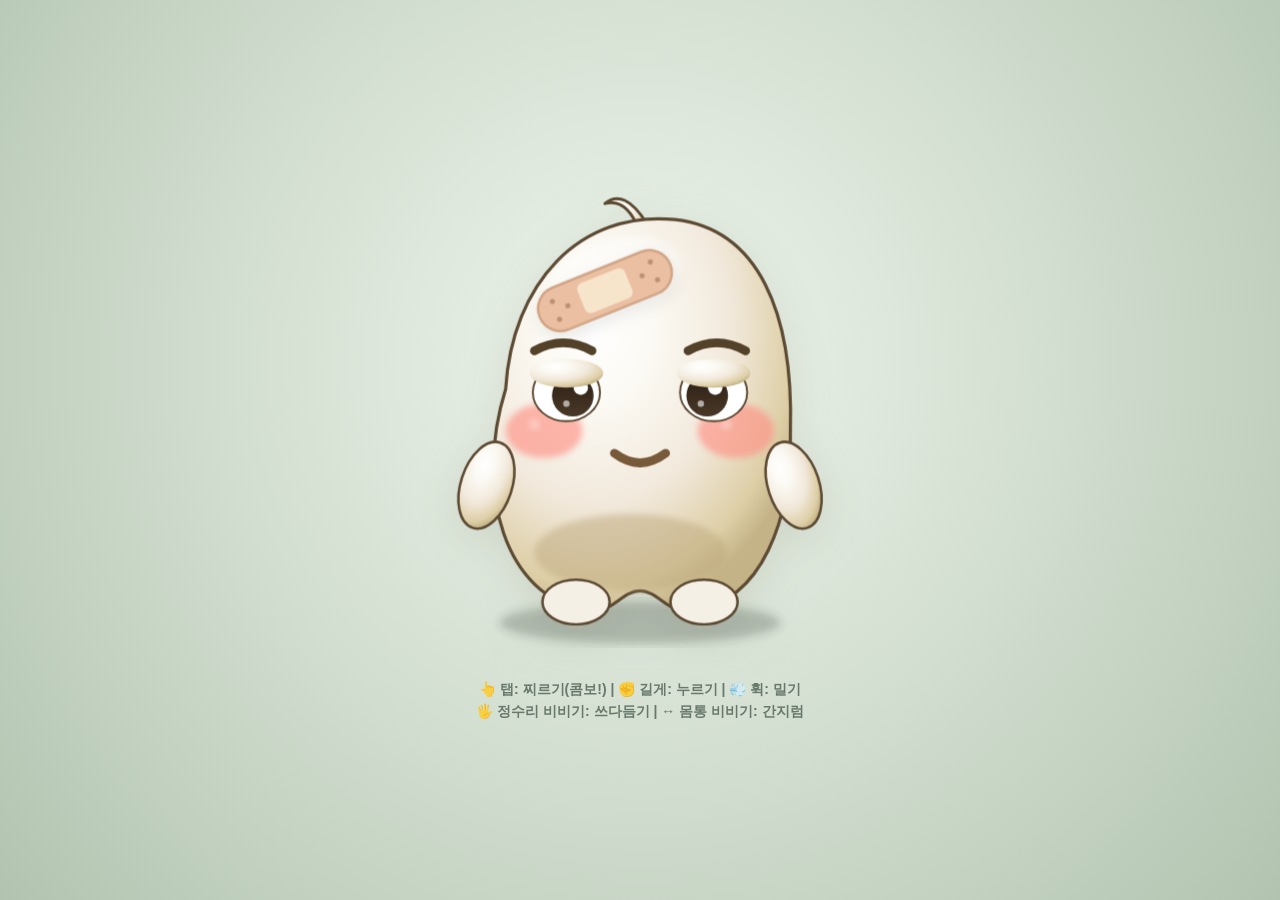
==== commit 31f511a8: "Resync PR-1 prototype implementation" ====
--- a/index.html
+++ b/index.html
@@ -8,42 +8,140 @@
 <link rel="stylesheet" href="css/main.css">
 </head>
 <body>
+
 <div id="stage">
   <div id="speech"></div>
-  <div id="meter" aria-label="빡침 게이지"><span id="meterFill"></span></div>
   <svg id="character" viewBox="0 0 300 300">
     <defs>
-      <radialGradient id="fur" cx="35%" cy="28%" r="75%"><stop offset="0%" stop-color="#ffffff"/><stop offset="25%" stop-color="#fcfaf4"/><stop offset="60%" stop-color="#f2e9dc"/><stop offset="88%" stop-color="#decfa7"/><stop offset="100%" stop-color="#c4b387"/></radialGradient>
-      <radialGradient id="furBack" cx="50%" cy="30%" r="75%"><stop offset="0%" stop-color="#faf6ee"/><stop offset="65%" stop-color="#e8dcbf"/><stop offset="100%" stop-color="#bead83"/></radialGradient>
-      <linearGradient id="pupilGrad" x1="0" y1="0" x2="0" y2="1"><stop offset="0%" stop-color="#2b1f14"/><stop offset="100%" stop-color="#4a3928"/></linearGradient>
-      <filter id="soft" x="-30%" y="-30%" width="160%" height="160%"><feGaussianBlur stdDeviation="2"/></filter>
-      <filter id="shadowBlur"><feGaussianBlur stdDeviation="3"/></filter>
+      <!-- 극강의 말랑 3D 질감을 위한 멀티 하이라이팅 그라데이션 -->
+      <radialGradient id="fur" cx="35%" cy="28%" r="75%">
+        <stop offset="0%" stop-color="#ffffff"/>
+        <stop offset="25%" stop-color="#fcfaf4"/>
+        <stop offset="60%" stop-color="#f2e9dc"/>
+        <stop offset="88%" stop-color="#decfa7"/>
+        <stop offset="100%" stop-color="#c4b387"/>
+      </radialGradient>
+      <radialGradient id="furBack" cx="50%" cy="30%" r="75%">
+        <stop offset="0%" stop-color="#faf6ee"/>
+        <stop offset="65%" stop-color="#e8dcbf"/>
+        <stop offset="100%" stop-color="#bead83"/>
+      </radialGradient>
+      <!-- 눈동자 스펙트럼 입체 그라데이션 -->
+      <linearGradient id="pupilGrad" x1="0" y1="0" x2="0" y2="1">
+        <stop offset="0%" stop-color="#2b1f14"/>
+        <stop offset="100%" stop-color="#4a3928"/>
+      </linearGradient>
+      <filter id="soft" x="-30%" y="-30%" width="160%" height="160%">
+        <feGaussianBlur stdDeviation="2"/>
+      </filter>
+      <filter id="shadowBlur">
+        <feGaussianBlur stdDeviation="3"/>
+      </filter>
     </defs>
+
+    <!-- 바닥 고정 가변 그림자 -->
     <ellipse id="shadow" cx="150" cy="278" rx="88" ry="13" fill="rgba(43,59,47,.26)" filter="url(#shadowBlur)" style="transition: all 0.15s ease-out; transform-origin: 150px 278px;"/>
-    <g id="rig"><g id="front">
+
+    <!-- 몸 리그 -->
+    <g id="rig">
+    <!-- ===== 정면 ===== -->
+    <g id="front">
+      <!-- 정수리 바보털 (Ahoge) - 디테일 업 -->
       <path id="hair" d="M150 34 Q142 12 128 16 Q140 6 154 28" fill="url(#fur)" stroke="#5d4a33" stroke-width="1.8" stroke-linejoin="round" style="transform-origin: 150px 34px; transition: transform 0.1s;"/>
+
+      <!-- 몸통 (메인 볼륨) -->
       <path id="body" d="M172 26 C 112 20, 70 66, 66 132 C 46 196, 66 262, 116 270 C 132 274, 138 258, 150 258 C 162 258, 168 274, 184 270 C 226 264, 245 214, 244 158 C 246 84, 224 32, 172 26 Z" fill="url(#fur)" stroke="#5d4a33" stroke-width="2" stroke-linejoin="round"/>
-      <g id="bump"><ellipse cx="206" cy="34" rx="15" ry="13" fill="url(#fur)" stroke="#5d4a33" stroke-width="1.6"/><ellipse cx="202" cy="30" rx="5" ry="3.5" fill="#ffffff" opacity=".5" filter="url(#soft)"/><path d="M199 28 Q206 23 213 28" stroke="#e88" stroke-width="2.5" fill="none" stroke-linecap="round" opacity=".55"/></g>
+
+      <!-- 입체 광택 레이어 (엔젤링) -->
       <ellipse cx="135" cy="62" rx="42" ry="24" fill="#ffffff" opacity=".45" filter="url(#soft)" transform="rotate(-14 135 62)"/>
-      <ellipse id="belly" cx="144" cy="224" rx="62" ry="46" fill="transparent"/>
       <ellipse id="bellyShade" cx="144" cy="234" rx="60" ry="24" fill="#baa478" opacity=".45" filter="url(#soft)"/>
-      <ellipse id="armL" cx="54" cy="192" rx="16" ry="28" fill="url(#fur)" stroke="#5d4a33" stroke-width="1.6" transform="rotate(18 54 192)"/><ellipse id="armR" cx="246" cy="192" rx="16" ry="28" fill="url(#fur)" stroke="#5d4a33" stroke-width="1.6" transform="rotate(-18 246 192)"/>
-      <ellipse id="footL" cx="110" cy="265" rx="21" ry="14" fill="#f5f0e6" stroke="#5d4a33" stroke-width="1.6"/><ellipse id="footR" cx="190" cy="265" rx="21" ry="14" fill="#f5f0e6" stroke="#5d4a33" stroke-width="1.6"/>
-      <g id="blush"><ellipse id="blushL" cx="90" cy="158" rx="24" ry="17" fill="#ff9285" opacity=".65" filter="url(#soft)"/><ellipse id="blushR" cx="210" cy="158" rx="24" ry="17" fill="#ff9285" opacity=".65" filter="url(#soft)"/><circle cx="84" cy="154" r="3" fill="#fff" opacity=".4" filter="url(#soft)"/><circle cx="204" cy="154" r="3" fill="#fff" opacity=".4" filter="url(#soft)"/></g>
-      <g id="brow"><path id="browL" d="M84 108 Q102 98 120 108" stroke="#544129" stroke-width="5.5" stroke-linecap="round" fill="none"/><path id="browR" d="M180 108 Q198 98 216 108" stroke="#544129" stroke-width="5.5" stroke-linecap="round" fill="none"/></g>
-      <g id="eyeLg"><ellipse id="eyeWL" cx="104" cy="134" rx="21" ry="18" fill="#fff" stroke="#5d4a33" stroke-width="1.2"/><g id="pupilLg"><circle id="eyeL" cx="108" cy="136" r="13" fill="url(#pupilGrad)"/><circle cx="113" cy="131" r="4.5" fill="#fff"/><circle cx="104" cy="141" r="2" fill="#fff" opacity=".6"/></g><ellipse id="lidL" cx="104" cy="122" rx="23" ry="9" fill="url(#fur)"/><ellipse id="tearL" cx="92" cy="148" rx="0" ry="0" fill="#a6e3ff" opacity=".95"/></g>
-      <g id="eyeRg"><ellipse id="eyeWR" cx="196" cy="134" rx="21" ry="18" fill="#fff" stroke="#5d4a33" stroke-width="1.2"/><g id="pupilRg"><circle id="eyeR" cx="192" cy="136" r="13" fill="url(#pupilGrad)"/><circle cx="197" cy="131" r="4.5" fill="#fff"/><circle cx="188" cy="141" r="2" fill="#fff" opacity=".6"/></g><ellipse id="lidR" cx="196" cy="122" rx="23" ry="9" fill="url(#fur)"/><ellipse id="tearR" cx="208" cy="148" rx="0" ry="0" fill="#a6e3ff" opacity=".95"/></g>
-      <g id="eyelid"></g><path id="mouth" d="M134 172 Q150 184 166 172" stroke="#78593a" stroke-width="5.5" stroke-linecap="round" fill="none"/>
-      <g id="steam" opacity="0"><path d="M58 48 q-8 -12 0 -24 q8 -12 0 -20" stroke="#d5c0a3" stroke-width="5" fill="none" stroke-linecap="round"/><path d="M242 48 q8 -12 0 -24 q-8 -12 0 -20" stroke="#d5c0a3" stroke-width="5" fill="none" stroke-linecap="round"/></g>
-    </g><g id="back" opacity="0">
+
+      <!-- 말랑한 팔 (명암 추가) -->
+      <ellipse id="armL" cx="54"  cy="192" rx="16" ry="28" fill="url(#fur)" stroke="#5d4a33" stroke-width="1.6" transform="rotate(18 54 192)"/>
+      <ellipse id="armR" cx="246" cy="192" rx="16" ry="28" fill="url(#fur)" stroke="#5d4a33" stroke-width="1.6" transform="rotate(-18 246 192)"/>
+
+      <!-- 오동통한 발 -->
+      <ellipse id="footL" cx="110" cy="265" rx="21" ry="14" fill="#f5f0e6" stroke="#5d4a33" stroke-width="1.6"/>
+      <ellipse id="footR" cx="190" cy="265" rx="21" ry="14" fill="#f5f0e6" stroke="#5d4a33" stroke-width="1.6"/>
+
+      <!-- 부드러운 과즙 볼터치 -->
+      <ellipse id="blushL" cx="90"  cy="158" rx="24" ry="17" fill="#ff9285" opacity=".65" filter="url(#soft)"/>
+      <ellipse id="blushR" cx="210" cy="158" rx="24" ry="17" fill="#ff9285" opacity=".65" filter="url(#soft)"/>
+      <circle cx="84" cy="154" r="3" fill="#fff" opacity=".4" filter="url(#soft)"/>
+      <circle cx="204" cy="154" r="3" fill="#fff" opacity=".4" filter="url(#soft)"/>
+
+      <!-- 입체적 감정 눈썹 -->
+      <path id="browL" d="M84 108 Q102 98 120 108" stroke="#544129" stroke-width="5.5" stroke-linecap="round" fill="none"/>
+      <path id="browR" d="M180 108 Q198 98 216 108" stroke="#544129" stroke-width="5.5" stroke-linecap="round" fill="none"/>
+
+      <!-- 깊이감 넘치는 눈 (초롱초롱 멀티 하이라이트) -->
+      <g id="eyeLg">
+        <ellipse id="eyeWL" cx="104" cy="134" rx="21" ry="18" fill="#fff" stroke="#5d4a33" stroke-width="1.2"/>
+        <g id="pupilLg">
+          <circle id="eyeL"  cx="108" cy="136" r="13" fill="url(#pupilGrad)"/>
+          <circle cx="113" cy="131" r="4.5" fill="#fff"/>
+          <circle cx="104" cy="141" r="2" fill="#fff" opacity=".6"/>
+        </g>
+        <ellipse id="lidL" cx="104" cy="122" rx="23" ry="9" fill="url(#fur)"/>
+        <ellipse id="tearL" cx="92" cy="148" rx="0" ry="0" fill="#a6e3ff" opacity=".95"/>
+      </g>
+      <g id="eyeRg">
+        <ellipse id="eyeWR" cx="196" cy="134" rx="21" ry="18" fill="#fff" stroke="#5d4a33" stroke-width="1.2"/>
+        <g id="pupilRg">
+          <circle id="eyeR"  cx="192" cy="136" r="13" fill="url(#pupilGrad)"/>
+          <circle cx="197" cy="131" r="4.5" fill="#fff"/>
+          <circle cx="188" cy="141" r="2" fill="#fff" opacity=".6"/>
+        </g>
+        <ellipse id="lidR" cx="196" cy="122" rx="23" ry="9" fill="url(#fur)"/>
+        <ellipse id="tearR" cx="208" cy="148" rx="0" ry="0" fill="#a6e3ff" opacity=".95"/>
+      </g>
+
+      <!-- 입 (경계선 디테일화) -->
+      <path id="mouth" d="M134 172 Q150 184 166 172" stroke="#78593a" stroke-width="5.5" stroke-linecap="round" fill="none"/>
+
+      <!-- 리얼 분노 스팀 효과 -->
+      <g id="steam" opacity="0">
+        <path d="M58 48 q-8 -12 0 -24 q8 -12 0 -20" stroke="#d5c0a3" stroke-width="5" fill="none" stroke-linecap="round"/>
+        <path d="M242 48 q8 -12 0 -24 q-8 -12 0 -20" stroke="#d5c0a3" stroke-width="5" fill="none" stroke-linecap="round"/>
+      </g>
+    </g>
+
+    <!-- ===== 등 (삐짐 레이어 명암 강화) ===== -->
+    <g id="back" opacity="0">
       <path d="M172 26 C 112 20, 70 66, 66 132 C 46 196, 66 262, 116 270 C 132 274, 138 258, 150 258 C 162 258, 168 274, 184 270 C 226 264, 245 214, 244 158 C 246 84, 224 32, 172 26 Z" fill="url(#furBack)" stroke="#5d4a33" stroke-width="2" stroke-linejoin="round"/>
-      <path d="M150 140 C 145 190, 145 224, 150 252" stroke="#ccbea6" stroke-width="4.5" fill="none" stroke-linecap="round" opacity=".8"/><ellipse cx="112" cy="224" rx="26" ry="18" fill="#ff9b94" opacity=".45" filter="url(#soft)" transform="rotate(14 112 224)"/><ellipse cx="188" cy="224" rx="26" ry="18" fill="#ff9b94" opacity=".45" filter="url(#soft)" transform="rotate(-14 188 224)"/><ellipse cx="110" cy="265" rx="21" ry="14" fill="#f5f0e6" stroke="#5d4a33" stroke-width="1.6"/><ellipse cx="190" cy="265" rx="21" ry="14" fill="#f5f0e6" stroke="#5d4a33" stroke-width="1.6"/>
+      <path d="M150 140 C 145 190, 145 224, 150 252" stroke="#ccbea6" stroke-width="4.5" fill="none" stroke-linecap="round" opacity=".8"/>
+      <!-- 오동통 엉덩이 볼터치 빔 -->
+      <ellipse cx="112" cy="224" rx="26" ry="18" fill="#ff9b94" opacity=".45" filter="url(#soft)" transform="rotate(14 112 224)"/>
+      <ellipse cx="188" cy="224" rx="26" ry="18" fill="#ff9b94" opacity=".45" filter="url(#soft)" transform="rotate(-14 188 224)"/>
+      <ellipse cx="110" cy="265" rx="21" ry="14" fill="#f5f0e6" stroke="#5d4a33" stroke-width="1.6"/>
+      <ellipse cx="190" cy="265" rx="21" ry="14" fill="#f5f0e6" stroke="#5d4a33" stroke-width="1.6"/>
     </g>
-    <g id="bandaid" transform="translate(24,8) rotate(-22 105 62)" filter="drop-shadow(0 4px 5px rgba(0,0,0,0.08))"><rect x="60" y="48" width="88" height="28" rx="14" fill="#ebbfa2" stroke="#cfa282" stroke-width="1.5"/><rect x="88" y="52" width="32" height="20" rx="4" fill="#f7e5cb"/><g fill="#ba9272"><circle cx="71" cy="56" r="1.6"/><circle cx="79" cy="62" r="1.6"/><circle cx="71" cy="68" r="1.6"/><circle cx="137" cy="56" r="1.6"/><circle cx="129" cy="62" r="1.6"/><circle cx="137" cy="68" r="1.6"/></g></g>
-    <g id="hearts" opacity="0" fill="#ff7373"><path d="M58 90 c-5-8-18-4-16 5 c1 6 10 11 16 15 c6-4 15-9 16-15 c2-9-11-13-16-5z"/><path d="M242 78 c-4-7-15-3-13 4 c1 5 8 9 13 12 c5-3 12-7 13-12 c2-7-9-11-13-4z"/></g></g>
+
+    <!-- 시그니처 입체 반창고 (그림자 이펙트 추가) -->
+    <g id="bandaid" transform="translate(24,8) rotate(-22 105 62)" filter="drop-shadow(0 4px 5px rgba(0,0,0,0.08))">
+      <rect x="60" y="48" width="88" height="28" rx="14" fill="#ebbfa2" stroke="#cfa282" stroke-width="1.5"/>
+      <rect x="88" y="52" width="32" height="20" rx="4" fill="#f7e5cb"/>
+      <g fill="#ba9272">
+        <circle cx="71" cy="56" r="1.6"/><circle cx="79" cy="62" r="1.6"/><circle cx="71" cy="68" r="1.6"/>
+        <circle cx="137" cy="56" r="1.6"/><circle cx="129" cy="62" r="1.6"/><circle cx="137" cy="68" r="1.6"/>
+      </g>
+    </g>
+
+    <!-- 하트 이펙트 -->
+    <g id="hearts" opacity="0" fill="#ff7373">
+      <path d="M58 90 c-5-8-18-4-16 5 c1 6 10 11 16 15 c6-4 15-9 16-15 c2-9-11-13-16-5z"/>
+      <path d="M242 78 c-4-7-15-3-13 4 c1 5 8 9 13 12 c5-3 12-7 13-12 c2-7-9-11-13-4z"/>
+    </g>
+    </g><!-- /rig -->
   </svg>
 </div>
 <div id="hint">👆 탭: 찌르기(콤보!) | ✊ 길게: 누르기 | 💨 휙: 밀기<br>🖐️ 정수리 비비기: 쓰다듬기 | ↔️ 몸통 비비기: 간지럼</div>
-<script src="js/config.js"></script><script src="js/audio.js"></script><script src="js/character.js"></script><script src="js/statemachine.js"></script><script src="js/reactions.js"></script><script src="js/main.js"></script>
+
+<script src="js/config.js"></script>
+<script src="js/audio.js"></script>
+<script src="js/character.js"></script>
+<script src="js/statemachine.js"></script>
+<script src="js/reactions.js"></script>
+<script src="js/main.js"></script>
 </body>
 </html>
--- a/css/main.css
+++ b/css/main.css
@@ -1,33 +1,34 @@
 * { margin:0; padding:0; box-sizing:border-box; -webkit-tap-highlight-color:transparent; }
-html,body { height:100%; overflow:hidden; touch-action:manipulation; overscroll-behavior:none; }
-body {
-  background: radial-gradient(circle at 50% 40%, #eef5ec 0%, #d2ded0 50%, #b2c4b0 100%);
-  font-family: -apple-system, 'Apple SD Gothic Neo', sans-serif;
-  display:flex; flex-direction:column; align-items:center; justify-content:center;
-  user-select:none; -webkit-user-select:none;
-}
-#stage { position:relative; width:min(88vw, 480px); touch-action:none; }
-#character { width:100%; cursor:pointer; touch-action:none; filter: drop-shadow(0 10px 20px rgba(93,74,51,0.12)); }
-#rig { transform-box: view-box; transform-origin: 50% 90%; will-change: transform; transition: transform .1s ease-out; }
-#character.squash #rig { animation: squash .45s; }
-#character.shake  #rig { animation: shake .4s; }
-#character.jump   #rig { animation: jump .55s; }
-#character.wobble #rig { animation: wobble 1.5s; }
-#character.tremble #rig { animation: tremble .1s infinite; }
-@keyframes tremble { 0%,100%{transform:translateX(0) rotate(0)} 50%{transform:translateX(3px) rotate(.6deg)} }
-@keyframes squash { 0%{transform:scale(1,1)} 18%{transform:scale(1.26,.72)} 55%{transform:scale(.94,1.08)} 78%{transform:scale(1.03,.98)} 100%{transform:scale(1,1)} }
-@keyframes shake  { 0%,100%{transform:rotate(0)} 15%{transform:rotate(-4.5deg)} 55%{transform:rotate(3.5deg)} 80%{transform:rotate(-1.5deg)} }
-@keyframes jump   { 0%,100%{transform:translateY(0) scale(1,1)} 22%{transform:translateY(-42px) scale(.92,1.12)} 58%{transform:translateY(0) scale(1.16,.84)} 80%{transform:translateY(-6px) scale(.99,1.01)} }
-@keyframes wobble { 0%,100%{transform:rotate(0)} 20%{transform:rotate(-6deg)} 40%{transform:rotate(5deg)} 60%{transform:rotate(-3deg)} 80%{transform:rotate(2deg)} }
-#meter { position:absolute; left:50%; bottom:-8px; transform:translateX(-50%); width:72%; height:12px; border:2px solid #4a3a2a; border-radius:999px; background:rgba(255,255,255,.55); overflow:hidden; z-index:3; box-shadow:0 4px 0 rgba(74,58,42,.10); }
-#meterFill { display:block; width:0%; height:100%; background:linear-gradient(90deg,#8fcf9b,#ffd36e,#ee7b6d); transition:width .18s ease-out; }
-#speech {
-  position:absolute; top:-25px; left:50%; transform:translateX(-50%);
-  background: linear-gradient(135deg, #ffffff 0%, #fffdf4 100%); border:3px solid #4a3a2a; border-radius:20px;
-  padding:10px 20px; font-size:19px; font-weight:800; color:#4a3a2a;
-  opacity:0; transition:opacity .15s, transform .15s; white-space:nowrap; pointer-events:none; z-index:5;
-  box-shadow: 0 8px 0 rgba(74,58,42,0.12), 0 15px 20px rgba(0,0,0,0.05);
-}
-#speech::after { content:''; position:absolute; bottom:-12px; left:50%; transform:translateX(-50%); border:8px solid transparent; border-top:10px solid #4a3a2a; }
-#hint { margin-top:16px; color:#55675a; font-size:14px; font-weight:600; opacity:.85; text-align:center; line-height:1.6; }
-.fluff { position:absolute; pointer-events:none; font-size:22px; will-change:transform,opacity; z-index:4; }
+  html,body { height:100%; overflow:hidden; touch-action:manipulation; overscroll-behavior:none; }
+  body {
+    background: radial-gradient(circle at 50% 40%, #eef5ec 0%, #d2ded0 50%, #b2c4b0 100%);
+    font-family: -apple-system, 'Apple SD Gothic Neo', sans-serif;
+    display:flex; flex-direction:column; align-items:center; justify-content:center;
+    user-select:none; -webkit-user-select:none;
+  }
+  #stage { position:relative; width:min(88vw, 480px); touch-action:none; }
+  #character { width:100%; cursor:pointer; touch-action:none; filter: drop-shadow(0 10px 20px rgba(93,74,51,0.12)); }
+  #rig { transform-box: view-box; transform-origin: 50% 90%; will-change: transform; transition: transform .1s ease-out; }
+  #character.squash #rig { animation: squash .45s; }
+  #character.shake  #rig { animation: shake .4s; }
+  #character.jump   #rig { animation: jump .55s; }
+  #character.wobble #rig { animation: wobble 1.5s; }
+  #character.tremble #rig { animation: tremble .1s infinite; }
+  @keyframes tremble { 0%,100%{transform:translateX(0) rotate(0)} 50%{transform:translateX(3px) rotate(.6deg)} }
+  @keyframes squash { 0%{transform:scale(1,1)} 18%{transform:scale(1.26,.72)} 55%{transform:scale(.94,1.08)} 78%{transform:scale(1.03,.98)} 100%{transform:scale(1,1)} }
+  @keyframes shake  { 0%,100%{transform:rotate(0)} 15%{transform:rotate(-4.5deg)} 55%{transform:rotate(3.5deg)} 80%{transform:rotate(-1.5deg)} }
+  @keyframes jump   { 0%,100%{transform:translateY(0) scale(1,1)} 22%{transform:translateY(-42px) scale(.92,1.12)} 58%{transform:translateY(0) scale(1.16,.84)} 80%{transform:translateY(-6px) scale(.99,1.01)} }
+  @keyframes wobble { 0%,100%{transform:rotate(0)} 20%{transform:rotate(-6deg)} 40%{transform:rotate(5deg)} 60%{transform:rotate(-3deg)} 80%{transform:rotate(2deg)} }
+  #speech {
+    position:absolute; top:-25px; left:50%; transform:translateX(-50%);
+    background: linear-gradient(135deg, #ffffff 0%, #fffdf4 100%); border:3px solid #4a3a2a; border-radius:20px;
+    padding:10px 20px; font-size:19px; font-weight:800; color:#4a3a2a;
+    opacity:0; transition:opacity .15s, transform .15s; white-space:nowrap; pointer-events:none; z-index:5;
+    box-shadow: 0 8px 0 rgba(74,58,42,0.12), 0 15px 20px rgba(0,0,0,0.05);
+  }
+  #speech::after {
+    content:''; position:absolute; bottom:-12px; left:50%; transform:translateX(-50%);
+    border:8px solid transparent; border-top:10px solid #4a3a2a;
+  }
+  #hint { margin-top:16px; color:#55675a; font-size:14px; font-weight:600; opacity:.85; text-align:center; line-height:1.6; }
+  .fluff { position:absolute; pointer-events:none; font-size:22px; will-change:transform,opacity; z-index:4; }
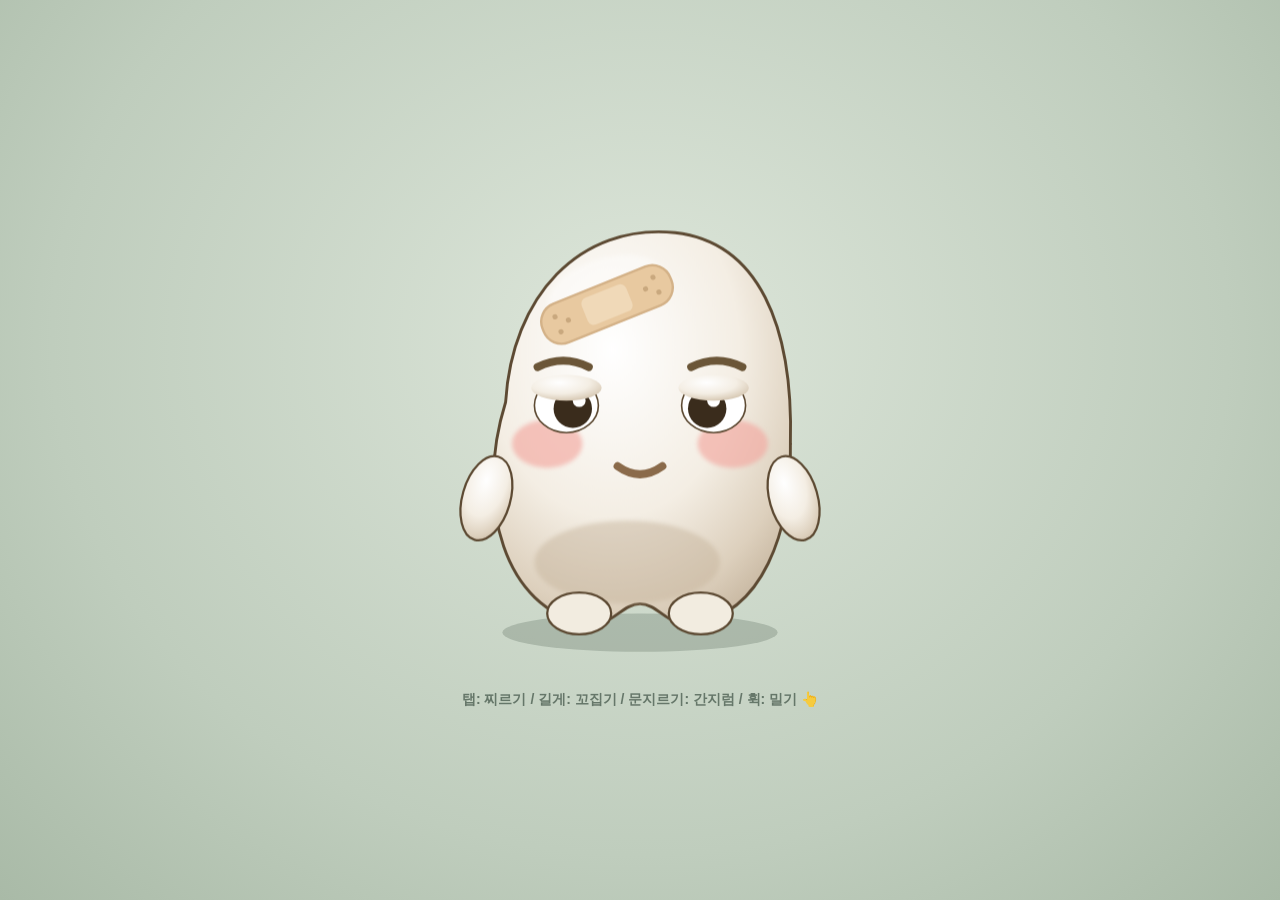
==== commit 3e280788: "Align tap flow with prototype" ====
--- a/index.html
+++ b/index.html
@@ -13,129 +13,119 @@
   <div id="speech"></div>
   <svg id="character" viewBox="0 0 300 300">
     <defs>
-      <!-- 극강의 말랑 3D 질감을 위한 멀티 하이라이팅 그라데이션 -->
-      <radialGradient id="fur" cx="35%" cy="28%" r="75%">
+      <radialGradient id="fur" cx="40%" cy="30%" r="78%">
         <stop offset="0%" stop-color="#ffffff"/>
-        <stop offset="25%" stop-color="#fcfaf4"/>
-        <stop offset="60%" stop-color="#f2e9dc"/>
-        <stop offset="88%" stop-color="#decfa7"/>
-        <stop offset="100%" stop-color="#c4b387"/>
+        <stop offset="55%" stop-color="#f4eee4"/>
+        <stop offset="85%" stop-color="#ddd0bd"/>
+        <stop offset="100%" stop-color="#c9b9a3"/>
       </radialGradient>
-      <radialGradient id="furBack" cx="50%" cy="30%" r="75%">
-        <stop offset="0%" stop-color="#faf6ee"/>
-        <stop offset="65%" stop-color="#e8dcbf"/>
-        <stop offset="100%" stop-color="#bead83"/>
+      <radialGradient id="furBack" cx="48%" cy="32%" r="78%">
+        <stop offset="0%" stop-color="#fbf7ef"/>
+        <stop offset="70%" stop-color="#eae0d0"/>
+        <stop offset="100%" stop-color="#cbbba5"/>
       </radialGradient>
-      <!-- 눈동자 스펙트럼 입체 그라데이션 -->
-      <linearGradient id="pupilGrad" x1="0" y1="0" x2="0" y2="1">
-        <stop offset="0%" stop-color="#2b1f14"/>
-        <stop offset="100%" stop-color="#4a3928"/>
-      </linearGradient>
-      <filter id="soft" x="-30%" y="-30%" width="160%" height="160%">
-        <feGaussianBlur stdDeviation="2"/>
-      </filter>
-      <filter id="shadowBlur">
-        <feGaussianBlur stdDeviation="3"/>
+      <filter id="soft" x="-20%" y="-20%" width="140%" height="140%">
+        <feGaussianBlur stdDeviation="1.2"/>
       </filter>
     </defs>
 
-    <!-- 바닥 고정 가변 그림자 -->
-    <ellipse id="shadow" cx="150" cy="278" rx="88" ry="13" fill="rgba(43,59,47,.26)" filter="url(#shadowBlur)" style="transition: all 0.15s ease-out; transform-origin: 150px 278px;"/>
+    <!-- 그림자 (지면 고정 레이어 — 회전 안 함) -->
+    <ellipse id="shadow" cx="150" cy="276" rx="86" ry="12" fill="rgba(55,75,60,.22)"/>
 
-    <!-- 몸 리그 -->
+    <!-- 몸 리그 (모든 모션은 이 그룹에만) -->
     <g id="rig">
+
     <!-- ===== 정면 ===== -->
     <g id="front">
-      <!-- 정수리 바보털 (Ahoge) - 디테일 업 -->
-      <path id="hair" d="M150 34 Q142 12 128 16 Q140 6 154 28" fill="url(#fur)" stroke="#5d4a33" stroke-width="1.8" stroke-linejoin="round" style="transform-origin: 150px 34px; transition: transform 0.1s;"/>
+      <!-- 몸 (계란형 + 처진 뱃살 라인) -->
+      <path id="body" d="M172 26
+        C 112 20, 70 66, 66 132
+        C 46 196, 66 262, 116 270
+        C 132 274, 138 258, 150 258
+        C 162 258, 168 274, 184 270
+        C 226 264, 245 214, 244 158
+        C 246 84, 224 32, 172 26 Z" fill="url(#fur)" stroke="#5d4a33" stroke-width="1.8" stroke-linejoin="round"/>
+      <ellipse cx="132" cy="68" rx="38" ry="21" fill="#ffffff" opacity=".4" filter="url(#soft)" transform="rotate(-16 112 74)"/>
+      <!-- 뱃살 음영 -->
+      <ellipse id="bellyShade" cx="142" cy="232" rx="58" ry="26" fill="#c4b29a" opacity=".55" filter="url(#soft)"/>
 
-      <!-- 몸통 (메인 볼륨) -->
-      <path id="body" d="M172 26 C 112 20, 70 66, 66 132 C 46 196, 66 262, 116 270 C 132 274, 138 258, 150 258 C 162 258, 168 274, 184 270 C 226 264, 245 214, 244 158 C 246 84, 224 32, 172 26 Z" fill="url(#fur)" stroke="#5d4a33" stroke-width="2" stroke-linejoin="round"/>
+      <!-- 팔 (옆구리에서 삐져나온 뭉툭) -->
+      <ellipse id="armL" cx="54"  cy="192" rx="15" ry="27" fill="url(#fur)" stroke="#5d4a33" stroke-width="1.4" transform="rotate(16 54 192)"/>
+      <ellipse id="armR" cx="246" cy="192" rx="15" ry="27" fill="url(#fur)" stroke="#5d4a33" stroke-width="1.4" transform="rotate(-16 246 192)"/>
+      <!-- 발 -->
+      <ellipse id="footL" cx="112" cy="264" rx="20" ry="13" fill="#f2ece0" stroke="#5d4a33" stroke-width="1.4"/>
+      <ellipse id="footR" cx="188" cy="264" rx="20" ry="13" fill="#f2ece0" stroke="#5d4a33" stroke-width="1.4"/>
 
-      <!-- 입체 광택 레이어 (엔젤링) -->
-      <ellipse cx="135" cy="62" rx="42" ry="24" fill="#ffffff" opacity=".45" filter="url(#soft)" transform="rotate(-14 135 62)"/>
-      <ellipse id="bellyShade" cx="144" cy="234" rx="60" ry="24" fill="#baa478" opacity=".45" filter="url(#soft)"/>
+      <!-- 볼터치 -->
+      <ellipse id="blushL" cx="92"  cy="158" r="0" rx="22" ry="15" fill="#f3a8a0" opacity=".65" filter="url(#soft)"/>
+      <ellipse id="blushR" cx="208" cy="158" rx="22" ry="15" fill="#f3a8a0" opacity=".65" filter="url(#soft)"/>
 
-      <!-- 말랑한 팔 (명암 추가) -->
-      <ellipse id="armL" cx="54"  cy="192" rx="16" ry="28" fill="url(#fur)" stroke="#5d4a33" stroke-width="1.6" transform="rotate(18 54 192)"/>
-      <ellipse id="armR" cx="246" cy="192" rx="16" ry="28" fill="url(#fur)" stroke="#5d4a33" stroke-width="1.6" transform="rotate(-18 246 192)"/>
+      <!-- 눈썹 -->
+      <path id="browL" d="M86 110 Q102 102 118 110" stroke="#6b5638" stroke-width="5" stroke-linecap="round" fill="none"/>
+      <path id="browR" d="M182 110 Q198 102 214 110" stroke="#6b5638" stroke-width="5" stroke-linecap="round" fill="none"/>
 
-      <!-- 오동통한 발 -->
-      <ellipse id="footL" cx="110" cy="265" rx="21" ry="14" fill="#f5f0e6" stroke="#5d4a33" stroke-width="1.6"/>
-      <ellipse id="footR" cx="190" cy="265" rx="21" ry="14" fill="#f5f0e6" stroke="#5d4a33" stroke-width="1.6"/>
-
-      <!-- 부드러운 과즙 볼터치 -->
-      <ellipse id="blushL" cx="90"  cy="158" rx="24" ry="17" fill="#ff9285" opacity=".65" filter="url(#soft)"/>
-      <ellipse id="blushR" cx="210" cy="158" rx="24" ry="17" fill="#ff9285" opacity=".65" filter="url(#soft)"/>
-      <circle cx="84" cy="154" r="3" fill="#fff" opacity=".4" filter="url(#soft)"/>
-      <circle cx="204" cy="154" r="3" fill="#fff" opacity=".4" filter="url(#soft)"/>
-
-      <!-- 입체적 감정 눈썹 -->
-      <path id="browL" d="M84 108 Q102 98 120 108" stroke="#544129" stroke-width="5.5" stroke-linecap="round" fill="none"/>
-      <path id="browR" d="M180 108 Q198 98 216 108" stroke="#544129" stroke-width="5.5" stroke-linecap="round" fill="none"/>
-
-      <!-- 깊이감 넘치는 눈 (초롱초롱 멀티 하이라이트) -->
+      <!-- 눈 -->
       <g id="eyeLg">
-        <ellipse id="eyeWL" cx="104" cy="134" rx="21" ry="18" fill="#fff" stroke="#5d4a33" stroke-width="1.2"/>
-        <g id="pupilLg">
-          <circle id="eyeL"  cx="108" cy="136" r="13" fill="url(#pupilGrad)"/>
-          <circle cx="113" cy="131" r="4.5" fill="#fff"/>
-          <circle cx="104" cy="141" r="2" fill="#fff" opacity=".6"/>
-        </g>
-        <ellipse id="lidL" cx="104" cy="122" rx="23" ry="9" fill="url(#fur)"/>
-        <ellipse id="tearL" cx="92" cy="148" rx="0" ry="0" fill="#a6e3ff" opacity=".95"/>
+        <ellipse id="eyeWL" cx="104" cy="134" rx="20" ry="17" fill="#fff" stroke="#5d4a33" stroke-width="1"/>
+        <circle  id="eyeL"  cx="108" cy="136" r="12" fill="#3a2c1c"/>
+        <circle cx="112" cy="131" r="4" fill="#fff"/>
+        <ellipse id="lidL" cx="104" cy="123" rx="22" ry="8" fill="url(#fur)"/>
+        <ellipse id="tearL" cx="92" cy="148" rx="0" ry="0" fill="#bfe6f7" opacity=".9"/>
       </g>
       <g id="eyeRg">
-        <ellipse id="eyeWR" cx="196" cy="134" rx="21" ry="18" fill="#fff" stroke="#5d4a33" stroke-width="1.2"/>
-        <g id="pupilRg">
-          <circle id="eyeR"  cx="192" cy="136" r="13" fill="url(#pupilGrad)"/>
-          <circle cx="197" cy="131" r="4.5" fill="#fff"/>
-          <circle cx="188" cy="141" r="2" fill="#fff" opacity=".6"/>
-        </g>
-        <ellipse id="lidR" cx="196" cy="122" rx="23" ry="9" fill="url(#fur)"/>
-        <ellipse id="tearR" cx="208" cy="148" rx="0" ry="0" fill="#a6e3ff" opacity=".95"/>
+        <ellipse id="eyeWR" cx="196" cy="134" rx="20" ry="17" fill="#fff" stroke="#5d4a33" stroke-width="1"/>
+        <circle  id="eyeR"  cx="192" cy="136" r="12" fill="#3a2c1c"/>
+        <circle cx="196" cy="131" r="4" fill="#fff"/>
+        <ellipse id="lidR" cx="196" cy="123" rx="22" ry="8" fill="url(#fur)"/>
+        <ellipse id="tearR" cx="208" cy="148" rx="0" ry="0" fill="#bfe6f7" opacity=".9"/>
       </g>
 
-      <!-- 입 (경계선 디테일화) -->
-      <path id="mouth" d="M134 172 Q150 184 166 172" stroke="#78593a" stroke-width="5.5" stroke-linecap="round" fill="none"/>
+      <!-- 입 (씨익) -->
+      <path id="mouth" d="M136 172 Q150 182 164 172" stroke="#8a6a4a" stroke-width="5" stroke-linecap="round" fill="none"/>
 
-      <!-- 리얼 분노 스팀 효과 -->
+      <!-- 분노 김 -->
       <g id="steam" opacity="0">
-        <path d="M58 48 q-8 -12 0 -24 q8 -12 0 -20" stroke="#d5c0a3" stroke-width="5" fill="none" stroke-linecap="round"/>
-        <path d="M242 48 q8 -12 0 -24 q-8 -12 0 -20" stroke="#d5c0a3" stroke-width="5" fill="none" stroke-linecap="round"/>
+        <path d="M62 52 q-8 -10 0 -20 q8 -10 0 -18" stroke="#c9b59a" stroke-width="5" fill="none" stroke-linecap="round"/>
+        <path d="M238 52 q8 -10 0 -20 q-8 -10 0 -18" stroke="#c9b59a" stroke-width="5" fill="none" stroke-linecap="round"/>
       </g>
     </g>
 
-    <!-- ===== 등 (삐짐 레이어 명암 강화) ===== -->
+    <!-- ===== 등 (삐짐) ===== -->
     <g id="back" opacity="0">
-      <path d="M172 26 C 112 20, 70 66, 66 132 C 46 196, 66 262, 116 270 C 132 274, 138 258, 150 258 C 162 258, 168 274, 184 270 C 226 264, 245 214, 244 158 C 246 84, 224 32, 172 26 Z" fill="url(#furBack)" stroke="#5d4a33" stroke-width="2" stroke-linejoin="round"/>
-      <path d="M150 140 C 145 190, 145 224, 150 252" stroke="#ccbea6" stroke-width="4.5" fill="none" stroke-linecap="round" opacity=".8"/>
-      <!-- 오동통 엉덩이 볼터치 빔 -->
-      <ellipse cx="112" cy="224" rx="26" ry="18" fill="#ff9b94" opacity=".45" filter="url(#soft)" transform="rotate(14 112 224)"/>
-      <ellipse cx="188" cy="224" rx="26" ry="18" fill="#ff9b94" opacity=".45" filter="url(#soft)" transform="rotate(-14 188 224)"/>
-      <ellipse cx="110" cy="265" rx="21" ry="14" fill="#f5f0e6" stroke="#5d4a33" stroke-width="1.6"/>
-      <ellipse cx="190" cy="265" rx="21" ry="14" fill="#f5f0e6" stroke="#5d4a33" stroke-width="1.6"/>
+      <path d="M172 26
+        C 112 20, 70 66, 66 132
+        C 46 196, 66 262, 116 270
+        C 132 274, 138 258, 150 258
+        C 162 258, 168 274, 184 270
+        C 226 264, 245 214, 244 158
+        C 246 84, 224 32, 172 26 Z" fill="url(#furBack)" stroke="#5d4a33" stroke-width="1.8" stroke-linejoin="round"/>
+      <path d="M150 150 C 146 196, 146 226, 150 252" stroke="#d6c9b6" stroke-width="4" fill="none" stroke-linecap="round" opacity=".7"/>
+      <!-- 엉덩이 반점 (양쪽, 발그레) -->
+      <ellipse cx="114" cy="224" rx="24" ry="16" fill="#f2a3a0" opacity=".42" filter="url(#soft)" transform="rotate(14 114 224)"/>
+      <ellipse cx="186" cy="224" rx="24" ry="16" fill="#f2a3a0" opacity=".42" filter="url(#soft)" transform="rotate(-14 186 224)"/>
+      <ellipse cx="112" cy="264" rx="20" ry="13" fill="#f2ece0" stroke="#5d4a33" stroke-width="1.4"/>
+      <ellipse cx="188" cy="264" rx="20" ry="13" fill="#f2ece0" stroke="#5d4a33" stroke-width="1.4"/>
     </g>
 
-    <!-- 시그니처 입체 반창고 (그림자 이펙트 추가) -->
-    <g id="bandaid" transform="translate(24,8) rotate(-22 105 62)" filter="drop-shadow(0 4px 5px rgba(0,0,0,0.08))">
-      <rect x="60" y="48" width="88" height="28" rx="14" fill="#ebbfa2" stroke="#cfa282" stroke-width="1.5"/>
-      <rect x="88" y="52" width="32" height="20" rx="4" fill="#f7e5cb"/>
-      <g fill="#ba9272">
-        <circle cx="71" cy="56" r="1.6"/><circle cx="79" cy="62" r="1.6"/><circle cx="71" cy="68" r="1.6"/>
-        <circle cx="137" cy="56" r="1.6"/><circle cx="129" cy="62" r="1.6"/><circle cx="137" cy="68" r="1.6"/>
+    <!-- 반창고 (시그니처, 모든 상태 공통: 마지막에 그려 최상위) -->
+    <g id="bandaid" transform="translate(24,8) rotate(-22 105 62)">
+      <rect x="62" y="50" width="86" height="26" rx="12" fill="#e8c9a0" stroke="#d4b288" stroke-width="1.5"/>
+      <rect x="90" y="54" width="30" height="18" rx="4" fill="#f0d9b8"/>
+      <g fill="#c9a87e">
+        <circle cx="72" cy="58" r="1.6"/><circle cx="79" cy="63" r="1.6"/><circle cx="72" cy="68" r="1.6"/>
+        <circle cx="138" cy="58" r="1.6"/><circle cx="131" cy="63" r="1.6"/><circle cx="138" cy="68" r="1.6"/>
       </g>
     </g>
 
-    <!-- 하트 이펙트 -->
-    <g id="hearts" opacity="0" fill="#ff7373">
+    <!-- 하트 (화해/애교) -->
+    <g id="hearts" opacity="0" fill="#f08a8a">
       <path d="M58 90 c-5-8-18-4-16 5 c1 6 10 11 16 15 c6-4 15-9 16-15 c2-9-11-13-16-5z"/>
       <path d="M242 78 c-4-7-15-3-13 4 c1 5 8 9 13 12 c5-3 12-7 13-12 c2-7-9-11-13-4z"/>
     </g>
     </g><!-- /rig -->
   </svg>
 </div>
-<div id="hint">👆 탭: 찌르기(콤보!) | ✊ 길게: 누르기 | 💨 휙: 밀기<br>🖐️ 정수리 비비기: 쓰다듬기 | ↔️ 몸통 비비기: 간지럼</div>
+<div id="hint">탭: 찌르기 / 길게: 꼬집기 / 문지르기: 간지럼 / 휙: 밀기 👆</div>
 
 <script src="js/config.js"></script>
 <script src="js/audio.js"></script>
--- a/css/main.css
+++ b/css/main.css
@@ -1,34 +1,33 @@
-* { margin:0; padding:0; box-sizing:border-box; -webkit-tap-highlight-color:transparent; }
-  html,body { height:100%; overflow:hidden; touch-action:manipulation; overscroll-behavior:none; }
+  * { margin:0; padding:0; box-sizing:border-box; -webkit-tap-highlight-color:transparent; }
+  html,body { height:100%; overflow:hidden; touch-action:manipulation; }
   body {
-    background: radial-gradient(circle at 50% 40%, #eef5ec 0%, #d2ded0 50%, #b2c4b0 100%);
+    background: radial-gradient(ellipse at 50% 38%, #dde6da 0%, #bfcdbd 65%, #a9baa7 100%);
     font-family: -apple-system, 'Apple SD Gothic Neo', sans-serif;
     display:flex; flex-direction:column; align-items:center; justify-content:center;
     user-select:none; -webkit-user-select:none;
   }
   #stage { position:relative; width:min(88vw, 480px); touch-action:none; }
-  #character { width:100%; cursor:pointer; touch-action:none; filter: drop-shadow(0 10px 20px rgba(93,74,51,0.12)); }
-  #rig { transform-box: view-box; transform-origin: 50% 90%; will-change: transform; transition: transform .1s ease-out; }
+  #character { width:100%; cursor:pointer; touch-action:none; }
+  #rig { transform-box: view-box; transform-origin: 50% 90%; will-change: transform; }
   #character.squash #rig { animation: squash .45s; }
   #character.shake  #rig { animation: shake .4s; }
   #character.jump   #rig { animation: jump .55s; }
   #character.wobble #rig { animation: wobble 1.5s; }
-  #character.tremble #rig { animation: tremble .1s infinite; }
+  #character.tremble #rig { animation: tremble .12s infinite; }
   @keyframes tremble { 0%,100%{transform:translateX(0) rotate(0)} 50%{transform:translateX(3px) rotate(.6deg)} }
-  @keyframes squash { 0%{transform:scale(1,1)} 18%{transform:scale(1.26,.72)} 55%{transform:scale(.94,1.08)} 78%{transform:scale(1.03,.98)} 100%{transform:scale(1,1)} }
+  @keyframes squash { 0%{transform:scale(1,1)} 18%{transform:scale(1.28,.68)} 55%{transform:scale(.93,1.09)} 78%{transform:scale(1.04,.97)} 100%{transform:scale(1,1)} }
   @keyframes shake  { 0%,100%{transform:rotate(0)} 15%{transform:rotate(-4.5deg)} 55%{transform:rotate(3.5deg)} 80%{transform:rotate(-1.5deg)} }
-  @keyframes jump   { 0%,100%{transform:translateY(0) scale(1,1)} 22%{transform:translateY(-42px) scale(.92,1.12)} 58%{transform:translateY(0) scale(1.16,.84)} 80%{transform:translateY(-6px) scale(.99,1.01)} }
+  @keyframes jump   { 0%,100%{transform:translateY(0) scale(1,1)} 22%{transform:translateY(-34px) scale(.94,1.08)} 58%{transform:translateY(0) scale(1.16,.84)} 80%{transform:translateY(-6px) scale(.98,1.02)} }
   @keyframes wobble { 0%,100%{transform:rotate(0)} 20%{transform:rotate(-6deg)} 40%{transform:rotate(5deg)} 60%{transform:rotate(-3deg)} 80%{transform:rotate(2deg)} }
   #speech {
-    position:absolute; top:-25px; left:50%; transform:translateX(-50%);
-    background: linear-gradient(135deg, #ffffff 0%, #fffdf4 100%); border:3px solid #4a3a2a; border-radius:20px;
-    padding:10px 20px; font-size:19px; font-weight:800; color:#4a3a2a;
-    opacity:0; transition:opacity .15s, transform .15s; white-space:nowrap; pointer-events:none; z-index:5;
-    box-shadow: 0 8px 0 rgba(74,58,42,0.12), 0 15px 20px rgba(0,0,0,0.05);
+    position:absolute; top:-14px; left:50%; transform:translateX(-50%);
+    background:#fffdf8; border:3px solid #4a3a2a; border-radius:18px;
+    padding:8px 16px; font-size:19px; font-weight:800; color:#4a3a2a;
+    opacity:0; transition:opacity .15s; white-space:nowrap; pointer-events:none; z-index:5;
   }
   #speech::after {
     content:''; position:absolute; bottom:-12px; left:50%; transform:translateX(-50%);
     border:8px solid transparent; border-top:10px solid #4a3a2a;
   }
-  #hint { margin-top:16px; color:#55675a; font-size:14px; font-weight:600; opacity:.85; text-align:center; line-height:1.6; }
-  .fluff { position:absolute; pointer-events:none; font-size:22px; will-change:transform,opacity; z-index:4; }
+  #hint { margin-top:16px; color:#55675a; font-size:14px; font-weight:600; opacity:.85; }
+  .fluff { position:absolute; pointer-events:none; font-size:16px; will-change:transform,opacity; z-index:4; }
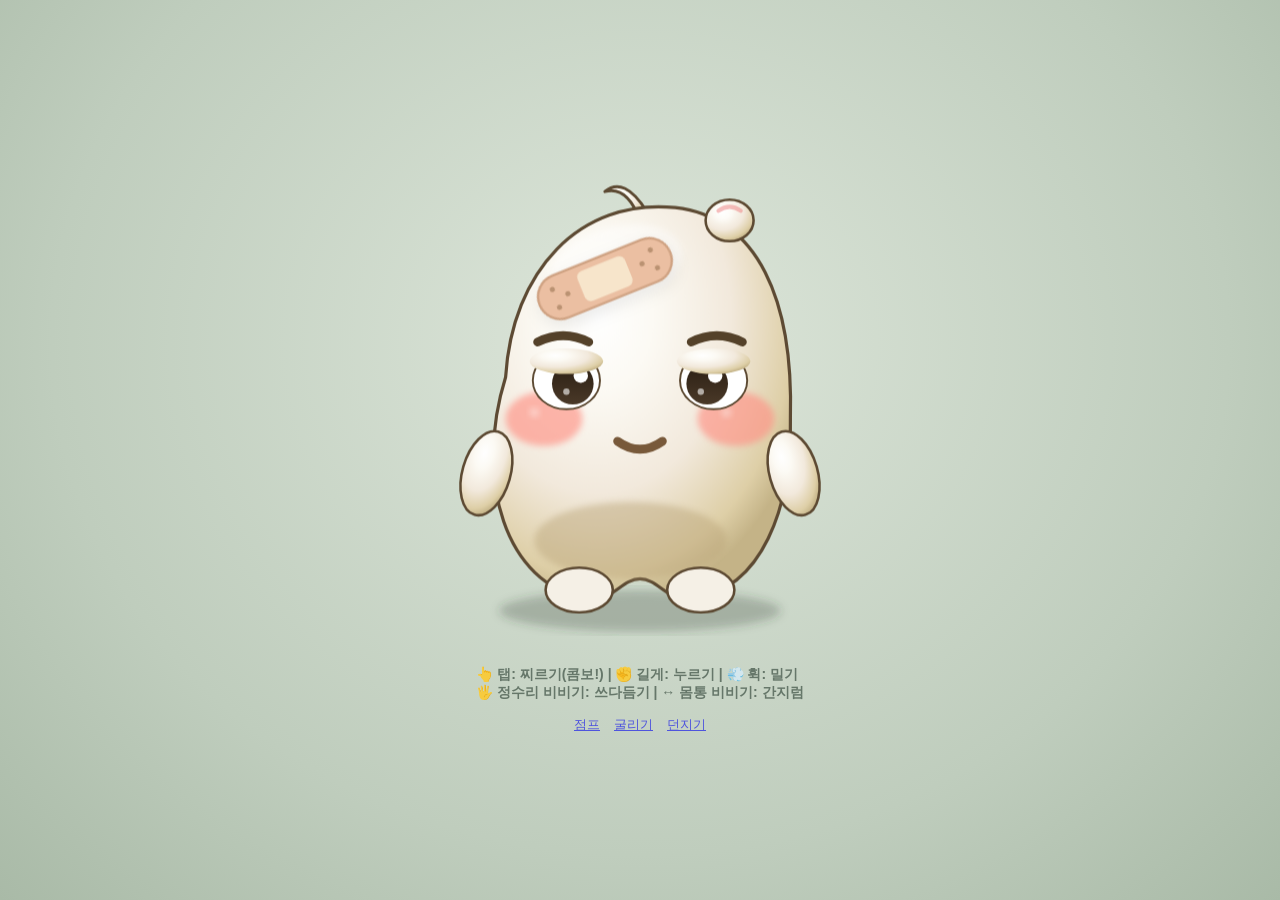
==== commit f2035f79: "sw.js 캐시 미스 폴백을 네트워크 우선으로 수정 + index에 임시 프로토 링크 sw.js: 캐시 미스 → 무조건 index.html 반환(구) → 네트워크 fetch, 오프" ====
--- a/index.html
+++ b/index.html
@@ -8,130 +8,48 @@
 <link rel="stylesheet" href="css/main.css">
 </head>
 <body>
-
 <div id="stage">
   <div id="speech"></div>
+  <div id="meter" aria-label="빡침 게이지"><span id="meterFill"></span></div>
   <svg id="character" viewBox="0 0 300 300">
     <defs>
-      <radialGradient id="fur" cx="40%" cy="30%" r="78%">
-        <stop offset="0%" stop-color="#ffffff"/>
-        <stop offset="55%" stop-color="#f4eee4"/>
-        <stop offset="85%" stop-color="#ddd0bd"/>
-        <stop offset="100%" stop-color="#c9b9a3"/>
-      </radialGradient>
-      <radialGradient id="furBack" cx="48%" cy="32%" r="78%">
-        <stop offset="0%" stop-color="#fbf7ef"/>
-        <stop offset="70%" stop-color="#eae0d0"/>
-        <stop offset="100%" stop-color="#cbbba5"/>
-      </radialGradient>
-      <filter id="soft" x="-20%" y="-20%" width="140%" height="140%">
-        <feGaussianBlur stdDeviation="1.2"/>
-      </filter>
+      <radialGradient id="fur" cx="35%" cy="28%" r="75%"><stop offset="0%" stop-color="#ffffff"/><stop offset="25%" stop-color="#fcfaf4"/><stop offset="60%" stop-color="#f2e9dc"/><stop offset="88%" stop-color="#decfa7"/><stop offset="100%" stop-color="#c4b387"/></radialGradient>
+      <radialGradient id="furBack" cx="50%" cy="30%" r="75%"><stop offset="0%" stop-color="#faf6ee"/><stop offset="65%" stop-color="#e8dcbf"/><stop offset="100%" stop-color="#bead83"/></radialGradient>
+      <linearGradient id="pupilGrad" x1="0" y1="0" x2="0" y2="1"><stop offset="0%" stop-color="#2b1f14"/><stop offset="100%" stop-color="#4a3928"/></linearGradient>
+      <filter id="soft" x="-30%" y="-30%" width="160%" height="160%"><feGaussianBlur stdDeviation="2"/></filter>
+      <filter id="shadowBlur"><feGaussianBlur stdDeviation="3"/></filter>
     </defs>
-
-    <!-- 그림자 (지면 고정 레이어 — 회전 안 함) -->
-    <ellipse id="shadow" cx="150" cy="276" rx="86" ry="12" fill="rgba(55,75,60,.22)"/>
-
-    <!-- 몸 리그 (모든 모션은 이 그룹에만) -->
-    <g id="rig">
-
-    <!-- ===== 정면 ===== -->
-    <g id="front">
-      <!-- 몸 (계란형 + 처진 뱃살 라인) -->
-      <path id="body" d="M172 26
-        C 112 20, 70 66, 66 132
-        C 46 196, 66 262, 116 270
-        C 132 274, 138 258, 150 258
-        C 162 258, 168 274, 184 270
-        C 226 264, 245 214, 244 158
-        C 246 84, 224 32, 172 26 Z" fill="url(#fur)" stroke="#5d4a33" stroke-width="1.8" stroke-linejoin="round"/>
-      <ellipse cx="132" cy="68" rx="38" ry="21" fill="#ffffff" opacity=".4" filter="url(#soft)" transform="rotate(-16 112 74)"/>
-      <!-- 뱃살 음영 -->
-      <ellipse id="bellyShade" cx="142" cy="232" rx="58" ry="26" fill="#c4b29a" opacity=".55" filter="url(#soft)"/>
-
-      <!-- 팔 (옆구리에서 삐져나온 뭉툭) -->
-      <ellipse id="armL" cx="54"  cy="192" rx="15" ry="27" fill="url(#fur)" stroke="#5d4a33" stroke-width="1.4" transform="rotate(16 54 192)"/>
-      <ellipse id="armR" cx="246" cy="192" rx="15" ry="27" fill="url(#fur)" stroke="#5d4a33" stroke-width="1.4" transform="rotate(-16 246 192)"/>
-      <!-- 발 -->
-      <ellipse id="footL" cx="112" cy="264" rx="20" ry="13" fill="#f2ece0" stroke="#5d4a33" stroke-width="1.4"/>
-      <ellipse id="footR" cx="188" cy="264" rx="20" ry="13" fill="#f2ece0" stroke="#5d4a33" stroke-width="1.4"/>
-
-      <!-- 볼터치 -->
-      <ellipse id="blushL" cx="92"  cy="158" r="0" rx="22" ry="15" fill="#f3a8a0" opacity=".65" filter="url(#soft)"/>
-      <ellipse id="blushR" cx="208" cy="158" rx="22" ry="15" fill="#f3a8a0" opacity=".65" filter="url(#soft)"/>
-
-      <!-- 눈썹 -->
-      <path id="browL" d="M86 110 Q102 102 118 110" stroke="#6b5638" stroke-width="5" stroke-linecap="round" fill="none"/>
-      <path id="browR" d="M182 110 Q198 102 214 110" stroke="#6b5638" stroke-width="5" stroke-linecap="round" fill="none"/>
-
-      <!-- 눈 -->
-      <g id="eyeLg">
-        <ellipse id="eyeWL" cx="104" cy="134" rx="20" ry="17" fill="#fff" stroke="#5d4a33" stroke-width="1"/>
-        <circle  id="eyeL"  cx="108" cy="136" r="12" fill="#3a2c1c"/>
-        <circle cx="112" cy="131" r="4" fill="#fff"/>
-        <ellipse id="lidL" cx="104" cy="123" rx="22" ry="8" fill="url(#fur)"/>
-        <ellipse id="tearL" cx="92" cy="148" rx="0" ry="0" fill="#bfe6f7" opacity=".9"/>
-      </g>
-      <g id="eyeRg">
-        <ellipse id="eyeWR" cx="196" cy="134" rx="20" ry="17" fill="#fff" stroke="#5d4a33" stroke-width="1"/>
-        <circle  id="eyeR"  cx="192" cy="136" r="12" fill="#3a2c1c"/>
-        <circle cx="196" cy="131" r="4" fill="#fff"/>
-        <ellipse id="lidR" cx="196" cy="123" rx="22" ry="8" fill="url(#fur)"/>
-        <ellipse id="tearR" cx="208" cy="148" rx="0" ry="0" fill="#bfe6f7" opacity=".9"/>
-      </g>
-
-      <!-- 입 (씨익) -->
-      <path id="mouth" d="M136 172 Q150 182 164 172" stroke="#8a6a4a" stroke-width="5" stroke-linecap="round" fill="none"/>
-
-      <!-- 분노 김 -->
-      <g id="steam" opacity="0">
-        <path d="M62 52 q-8 -10 0 -20 q8 -10 0 -18" stroke="#c9b59a" stroke-width="5" fill="none" stroke-linecap="round"/>
-        <path d="M238 52 q8 -10 0 -20 q-8 -10 0 -18" stroke="#c9b59a" stroke-width="5" fill="none" stroke-linecap="round"/>
-      </g>
+    <ellipse id="shadow" cx="150" cy="278" rx="88" ry="13" fill="rgba(43,59,47,.26)" filter="url(#shadowBlur)" style="transition: all 0.15s ease-out; transform-origin: 150px 278px;"/>
+    <g id="rig"><g id="front">
+      <path id="hair" d="M150 34 Q142 12 128 16 Q140 6 154 28" fill="url(#fur)" stroke="#5d4a33" stroke-width="1.8" stroke-linejoin="round" style="transform-origin: 150px 34px; transition: transform 0.1s;"/>
+      <path id="body" d="M172 26 C 112 20, 70 66, 66 132 C 46 196, 66 262, 116 270 C 132 274, 138 258, 150 258 C 162 258, 168 274, 184 270 C 226 264, 245 214, 244 158 C 246 84, 224 32, 172 26 Z" fill="url(#fur)" stroke="#5d4a33" stroke-width="2" stroke-linejoin="round"/>
+      <g id="bump"><ellipse cx="206" cy="34" rx="15" ry="13" fill="url(#fur)" stroke="#5d4a33" stroke-width="1.6"/><ellipse cx="202" cy="30" rx="5" ry="3.5" fill="#ffffff" opacity=".5" filter="url(#soft)"/><path d="M199 28 Q206 23 213 28" stroke="#e88" stroke-width="2.5" fill="none" stroke-linecap="round" opacity=".55"/></g>
+      <ellipse cx="135" cy="62" rx="42" ry="24" fill="#ffffff" opacity=".45" filter="url(#soft)" transform="rotate(-14 135 62)"/>
+      <ellipse id="belly" cx="144" cy="224" rx="62" ry="46" fill="transparent"/>
+      <ellipse id="bellyShade" cx="144" cy="234" rx="60" ry="24" fill="#baa478" opacity=".45" filter="url(#soft)"/>
+      <ellipse id="armL" cx="54" cy="192" rx="16" ry="28" fill="url(#fur)" stroke="#5d4a33" stroke-width="1.6" transform="rotate(18 54 192)"/><ellipse id="armR" cx="246" cy="192" rx="16" ry="28" fill="url(#fur)" stroke="#5d4a33" stroke-width="1.6" transform="rotate(-18 246 192)"/>
+      <ellipse id="footL" cx="110" cy="265" rx="21" ry="14" fill="#f5f0e6" stroke="#5d4a33" stroke-width="1.6"/><ellipse id="footR" cx="190" cy="265" rx="21" ry="14" fill="#f5f0e6" stroke="#5d4a33" stroke-width="1.6"/>
+      <g id="blush"><ellipse id="blushL" cx="90" cy="158" rx="24" ry="17" fill="#ff9285" opacity=".65" filter="url(#soft)"/><ellipse id="blushR" cx="210" cy="158" rx="24" ry="17" fill="#ff9285" opacity=".65" filter="url(#soft)"/><circle cx="84" cy="154" r="3" fill="#fff" opacity=".4" filter="url(#soft)"/><circle cx="204" cy="154" r="3" fill="#fff" opacity=".4" filter="url(#soft)"/></g>
+      <g id="brow"><path id="browL" d="M84 108 Q102 98 120 108" stroke="#544129" stroke-width="5.5" stroke-linecap="round" fill="none"/><path id="browR" d="M180 108 Q198 98 216 108" stroke="#544129" stroke-width="5.5" stroke-linecap="round" fill="none"/></g>
+      <g id="eyeLg"><ellipse id="eyeWL" cx="104" cy="134" rx="21" ry="18" fill="#fff" stroke="#5d4a33" stroke-width="1.2"/><g id="pupilLg"><circle id="eyeL" cx="108" cy="136" r="13" fill="url(#pupilGrad)"/><circle cx="113" cy="131" r="4.5" fill="#fff"/><circle cx="104" cy="141" r="2" fill="#fff" opacity=".6"/></g><ellipse id="lidL" cx="104" cy="122" rx="23" ry="9" fill="url(#fur)"/><ellipse id="tearL" cx="92" cy="148" rx="0" ry="0" fill="#a6e3ff" opacity=".95"/></g>
+      <g id="eyeRg"><ellipse id="eyeWR" cx="196" cy="134" rx="21" ry="18" fill="#fff" stroke="#5d4a33" stroke-width="1.2"/><g id="pupilRg"><circle id="eyeR" cx="192" cy="136" r="13" fill="url(#pupilGrad)"/><circle cx="197" cy="131" r="4.5" fill="#fff"/><circle cx="188" cy="141" r="2" fill="#fff" opacity=".6"/></g><ellipse id="lidR" cx="196" cy="122" rx="23" ry="9" fill="url(#fur)"/><ellipse id="tearR" cx="208" cy="148" rx="0" ry="0" fill="#a6e3ff" opacity=".95"/></g>
+      <g id="eyelid"></g><path id="mouth" d="M134 172 Q150 184 166 172" stroke="#78593a" stroke-width="5.5" stroke-linecap="round" fill="none"/>
+      <g id="steam" opacity="0"><path d="M58 48 q-8 -12 0 -24 q8 -12 0 -20" stroke="#d5c0a3" stroke-width="5" fill="none" stroke-linecap="round"/><path d="M242 48 q8 -12 0 -24 q-8 -12 0 -20" stroke="#d5c0a3" stroke-width="5" fill="none" stroke-linecap="round"/></g>
+    </g><g id="back" opacity="0">
+      <path d="M172 26 C 112 20, 70 66, 66 132 C 46 196, 66 262, 116 270 C 132 274, 138 258, 150 258 C 162 258, 168 274, 184 270 C 226 264, 245 214, 244 158 C 246 84, 224 32, 172 26 Z" fill="url(#furBack)" stroke="#5d4a33" stroke-width="2" stroke-linejoin="round"/>
+      <path d="M150 140 C 145 190, 145 224, 150 252" stroke="#ccbea6" stroke-width="4.5" fill="none" stroke-linecap="round" opacity=".8"/><ellipse cx="112" cy="224" rx="26" ry="18" fill="#ff9b94" opacity=".45" filter="url(#soft)" transform="rotate(14 112 224)"/><ellipse cx="188" cy="224" rx="26" ry="18" fill="#ff9b94" opacity=".45" filter="url(#soft)" transform="rotate(-14 188 224)"/><ellipse cx="110" cy="265" rx="21" ry="14" fill="#f5f0e6" stroke="#5d4a33" stroke-width="1.6"/><ellipse cx="190" cy="265" rx="21" ry="14" fill="#f5f0e6" stroke="#5d4a33" stroke-width="1.6"/>
     </g>
-
-    <!-- ===== 등 (삐짐) ===== -->
-    <g id="back" opacity="0">
-      <path d="M172 26
-        C 112 20, 70 66, 66 132
-        C 46 196, 66 262, 116 270
-        C 132 274, 138 258, 150 258
-        C 162 258, 168 274, 184 270
-        C 226 264, 245 214, 244 158
-        C 246 84, 224 32, 172 26 Z" fill="url(#furBack)" stroke="#5d4a33" stroke-width="1.8" stroke-linejoin="round"/>
-      <path d="M150 150 C 146 196, 146 226, 150 252" stroke="#d6c9b6" stroke-width="4" fill="none" stroke-linecap="round" opacity=".7"/>
-      <!-- 엉덩이 반점 (양쪽, 발그레) -->
-      <ellipse cx="114" cy="224" rx="24" ry="16" fill="#f2a3a0" opacity=".42" filter="url(#soft)" transform="rotate(14 114 224)"/>
-      <ellipse cx="186" cy="224" rx="24" ry="16" fill="#f2a3a0" opacity=".42" filter="url(#soft)" transform="rotate(-14 186 224)"/>
-      <ellipse cx="112" cy="264" rx="20" ry="13" fill="#f2ece0" stroke="#5d4a33" stroke-width="1.4"/>
-      <ellipse cx="188" cy="264" rx="20" ry="13" fill="#f2ece0" stroke="#5d4a33" stroke-width="1.4"/>
-    </g>
-
-    <!-- 반창고 (시그니처, 모든 상태 공통: 마지막에 그려 최상위) -->
-    <g id="bandaid" transform="translate(24,8) rotate(-22 105 62)">
-      <rect x="62" y="50" width="86" height="26" rx="12" fill="#e8c9a0" stroke="#d4b288" stroke-width="1.5"/>
-      <rect x="90" y="54" width="30" height="18" rx="4" fill="#f0d9b8"/>
-      <g fill="#c9a87e">
-        <circle cx="72" cy="58" r="1.6"/><circle cx="79" cy="63" r="1.6"/><circle cx="72" cy="68" r="1.6"/>
-        <circle cx="138" cy="58" r="1.6"/><circle cx="131" cy="63" r="1.6"/><circle cx="138" cy="68" r="1.6"/>
-      </g>
-    </g>
-
-    <!-- 하트 (화해/애교) -->
-    <g id="hearts" opacity="0" fill="#f08a8a">
-      <path d="M58 90 c-5-8-18-4-16 5 c1 6 10 11 16 15 c6-4 15-9 16-15 c2-9-11-13-16-5z"/>
-      <path d="M242 78 c-4-7-15-3-13 4 c1 5 8 9 13 12 c5-3 12-7 13-12 c2-7-9-11-13-4z"/>
-    </g>
-    </g><!-- /rig -->
+    <g id="bandaid" transform="translate(24,8) rotate(-22 105 62)" filter="drop-shadow(0 4px 5px rgba(0,0,0,0.08))"><rect x="60" y="48" width="88" height="28" rx="14" fill="#ebbfa2" stroke="#cfa282" stroke-width="1.5"/><rect x="88" y="52" width="32" height="20" rx="4" fill="#f7e5cb"/><g fill="#ba9272"><circle cx="71" cy="56" r="1.6"/><circle cx="79" cy="62" r="1.6"/><circle cx="71" cy="68" r="1.6"/><circle cx="137" cy="56" r="1.6"/><circle cx="129" cy="62" r="1.6"/><circle cx="137" cy="68" r="1.6"/></g></g>
+    <g id="hearts" opacity="0" fill="#ff7373"><path d="M58 90 c-5-8-18-4-16 5 c1 6 10 11 16 15 c6-4 15-9 16-15 c2-9-11-13-16-5z"/><path d="M242 78 c-4-7-15-3-13 4 c1 5 8 9 13 12 c5-3 12-7 13-12 c2-7-9-11-13-4z"/></g></g>
   </svg>
 </div>
-<div id="hint">탭: 찌르기 / 길게: 꼬집기 / 문지르기: 간지럼 / 휙: 밀기 👆</div>
-
-<script src="js/config.js"></script>
-<script src="js/audio.js"></script>
-<script src="js/character.js"></script>
-<script src="js/statemachine.js"></script>
-<script src="js/reactions.js"></script>
-<script src="js/main.js"></script>
+<div id="hint">👆 탭: 찌르기(콤보!) | ✊ 길게: 누르기 | 💨 휙: 밀기<br>🖐️ 정수리 비비기: 쓰다듬기 | ↔️ 몸통 비비기: 간지럼</div>
+<!-- [임시] 미니게임 프로토 프리뷰 — 정식 모드 마운트 전까지만. 마운트 시 제거. -->
+<nav id="protoLinks" style="margin-top:14px;display:flex;gap:14px;justify-content:center;font-size:13px;opacity:.6;">
+  <a href="docs/proto/ssomkim_jump.html">점프</a>
+  <a href="docs/proto/ssomkim_roll.html">굴리기</a>
+  <a href="docs/proto/ssomkim_throw.html">던지기</a>
+</nav>
+<script src="js/config.js"></script><script src="js/audio.js"></script><script src="js/character.js"></script><script src="js/statemachine.js"></script><script src="js/reactions.js"></script><script src="js/main.js"></script>
 </body>
 </html>
